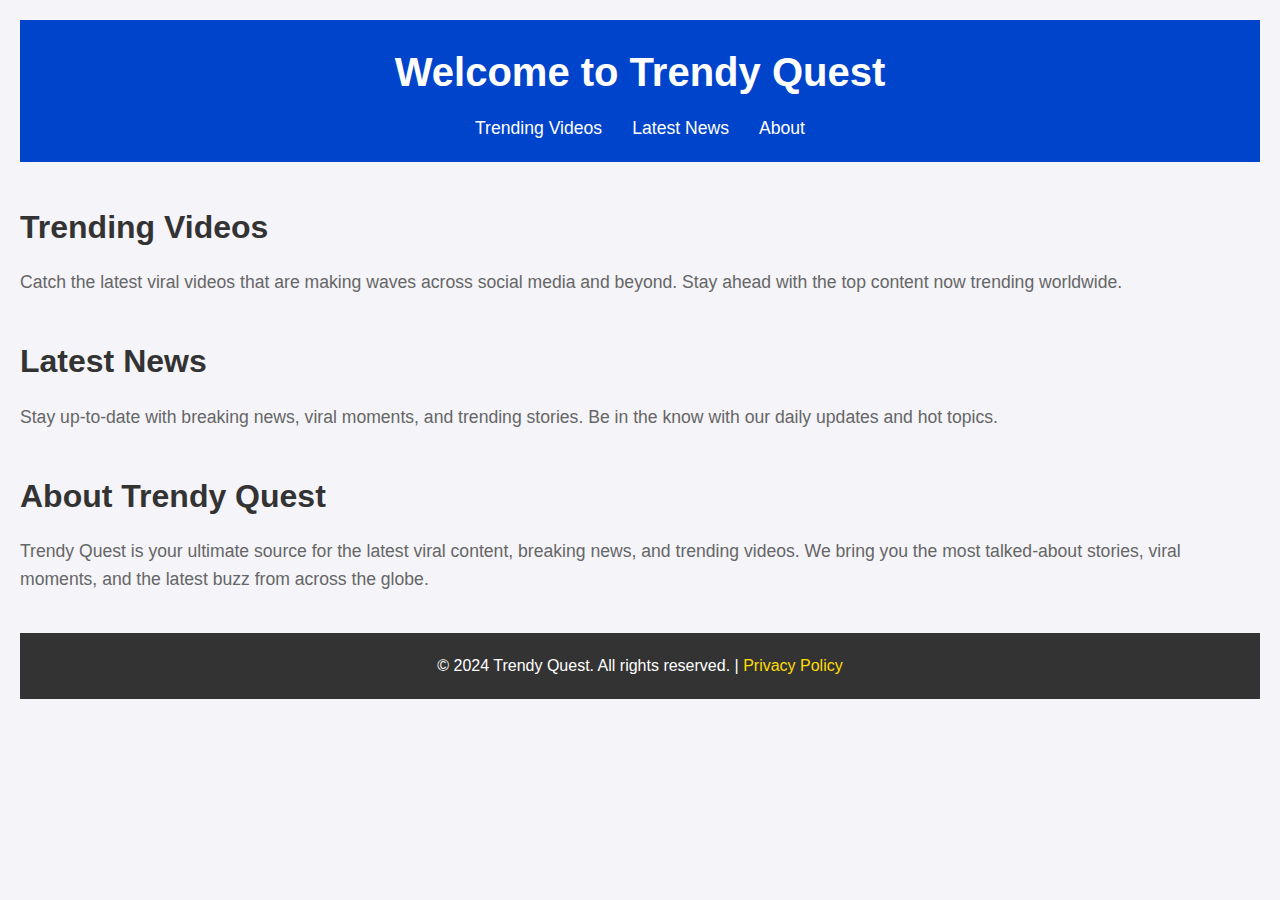
==== index.html @ 381933d6 "Update index.html" ====
<!DOCTYPE html>
<html lang="en">

<head>
    <meta name="google-site-verification" content="fyThuqvEuyXt6_0S9N2D9MG0BiRa_YSJyh2tZKtsl2k"/>
    <meta charset="UTF-8">
    <meta name="viewport" content="width=device-width, initial-scale=1.0">
    <meta name="description" content="Trendy Quest brings you the latest viral videos, trending news, and viral content. Stay updated with breaking moments, hot topics, and the most talked-about stories on the internet.">
    <meta name="keywords" content="trending videos, viral moments, trending news, viral content, top stories, trending topics, hot videos, breaking news, viral challenges, entertainment news">
    <meta name="robots" content="index, follow">
    <meta name="author" content="Trendy Quest">
    <meta property="og:type" content="website">
    <meta property="og:title" content="Trendy Quest | Latest Viral Videos & Trending News">
    <meta property="og:description" content="Your one-stop destination for the hottest viral videos, trending topics, and the latest breaking news. Get your daily dose of the internet's most talked-about moments.">
    <meta property="og:image" content="https://example.com/your-image.jpg">
    <meta property="og:url" content="https://trend-quest.github.io/Trend-Quest/">
    <meta property="og:site_name" content="Trendy Quest">
    <meta name="twitter:card" content="summary_large_image">
    <meta name="twitter:title" content="Trendy Quest | Latest Viral Videos & Trending News">
    <meta name="twitter:description" content="Stay up to date with viral videos, trending content, and breaking news. Your go-to source for all things trending.">
    <meta name="twitter:image" content="https://example.com/your-image.jpg">
    <meta name="twitter:site" content="@YourTwitterHandle">
    <meta name="twitter:creator" content="@YourTwitterHandle">
    <meta name="google-site-verification" content="your-google-site-verification-code">
    <link rel="icon" href="favicon.ico" type="image/x-icon">
    <link rel="canonical" href="https://trend-quest.github.io/Trend-Quest/">
    <title>Trendy Quest | Viral Videos, Trending News, and Top Stories</title>
    <link rel="stylesheet" href="styles.css">
    <link rel="preload" href="styles.css" as="style">
    <link rel="preload" href="your-image.jpg" as="image">
</head>

<body>
    <header>
        <h1>Welcome to Trendy Quest</h1>
        <nav>
            <ul>
                <li><a href="#trending-videos">Trending Videos</a></li>
                <li><a href="#latest-news">Latest News</a></li>
                <li><a href="#about">About</a></li>
            </ul>
        </nav>
    </header>

    <section id="trending-videos">
        <h2>Trending Videos</h2>
        <p>Catch the latest viral videos that are making waves across social media and beyond. Stay ahead with the top content now trending worldwide.</p>
        <!-- Embed or link to trending videos here -->
    </section>

    <section id="latest-news">
        <h2>Latest News</h2>
        <p>Stay up-to-date with breaking news, viral moments, and trending stories. Be in the know with our daily updates and hot topics.</p>
        <!-- Link to recent news articles or trending topics -->
    </section>

    <section id="about">
        <h2>About Trendy Quest</h2>
        <p>Trendy Quest is your ultimate source for the latest viral content, breaking news, and trending videos. We bring you the most talked-about stories, viral moments, and the latest buzz from across the globe.</p>
    </section>

    <footer>
        <p>&copy; 2024 Trendy Quest. All rights reserved. | <a href="privacy-policy.html">Privacy Policy</a></p>
    </footer>
</body>

</html>
---- styles.css ----
/* Basic Reset */
* {
    margin: 0;
    padding: 0;
    box-sizing: border-box;
}

/* Body */
body {
    font-family: 'Arial', sans-serif;
    line-height: 1.6;
    background-color: #f4f4f9;
    color: #333;
    padding: 20px;
}

/* Header */
header {
    background-color: #0044cc;
    color: #fff;
    padding: 20px;
    text-align: center;
}

header h1 {
    font-size: 2.5rem;
    font-weight: bold;
}

/* Navigation */
nav ul {
    list-style: none;
    padding: 0;
    display: flex;
    justify-content: center;
    margin-top: 10px;
}

nav ul li {
    margin: 0 15px;
}

nav ul li a {
    color: #fff;
    text-decoration: none;
    font-size: 1.1rem;
    transition: color 0.3s ease;
}

nav ul li a:hover {
    color: #ffdd00;
}

/* Sections */
section {
    margin: 40px 0;
}

section h2 {
    font-size: 2rem;
    margin-bottom: 15px;
}

section p {
    font-size: 1.1rem;
    color: #666;
}

/* Footer */
footer {
    text-align: center;
    margin-top: 40px;
    background-color: #333;
    color: #fff;
    padding: 20px;
}

footer a {
    color: #ffdd00;
    text-decoration: none;
}

footer a:hover {
    text-decoration: underline;
}

/* Responsive Design */
@media (max-width: 768px) {
    header h1 {
        font-size: 2rem;
    }

    nav ul {
        flex-direction: column;
        margin-top: 20px;
    }

    nav ul li {
        margin-bottom: 10px;
    }
}
---- styles.css ----
/* Basic Reset */
* {
    margin: 0;
    padding: 0;
    box-sizing: border-box;
}

/* Body */
body {
    font-family: 'Arial', sans-serif;
    line-height: 1.6;
    background-color: #f4f4f9;
    color: #333;
    padding: 20px;
}

/* Header */
header {
    background-color: #0044cc;
    color: #fff;
    padding: 20px;
    text-align: center;
}

header h1 {
    font-size: 2.5rem;
    font-weight: bold;
}

/* Navigation */
nav ul {
    list-style: none;
    padding: 0;
    display: flex;
    justify-content: center;
    margin-top: 10px;
}

nav ul li {
    margin: 0 15px;
}

nav ul li a {
    color: #fff;
    text-decoration: none;
    font-size: 1.1rem;
    transition: color 0.3s ease;
}

nav ul li a:hover {
    color: #ffdd00;
}

/* Sections */
section {
    margin: 40px 0;
}

section h2 {
    font-size: 2rem;
    margin-bottom: 15px;
}

section p {
    font-size: 1.1rem;
    color: #666;
}

/* Footer */
footer {
    text-align: center;
    margin-top: 40px;
    background-color: #333;
    color: #fff;
    padding: 20px;
}

footer a {
    color: #ffdd00;
    text-decoration: none;
}

footer a:hover {
    text-decoration: underline;
}

/* Responsive Design */
@media (max-width: 768px) {
    header h1 {
        font-size: 2rem;
    }

    nav ul {
        flex-direction: column;
        margin-top: 20px;
    }

    nav ul li {
        margin-bottom: 10px;
    }
}
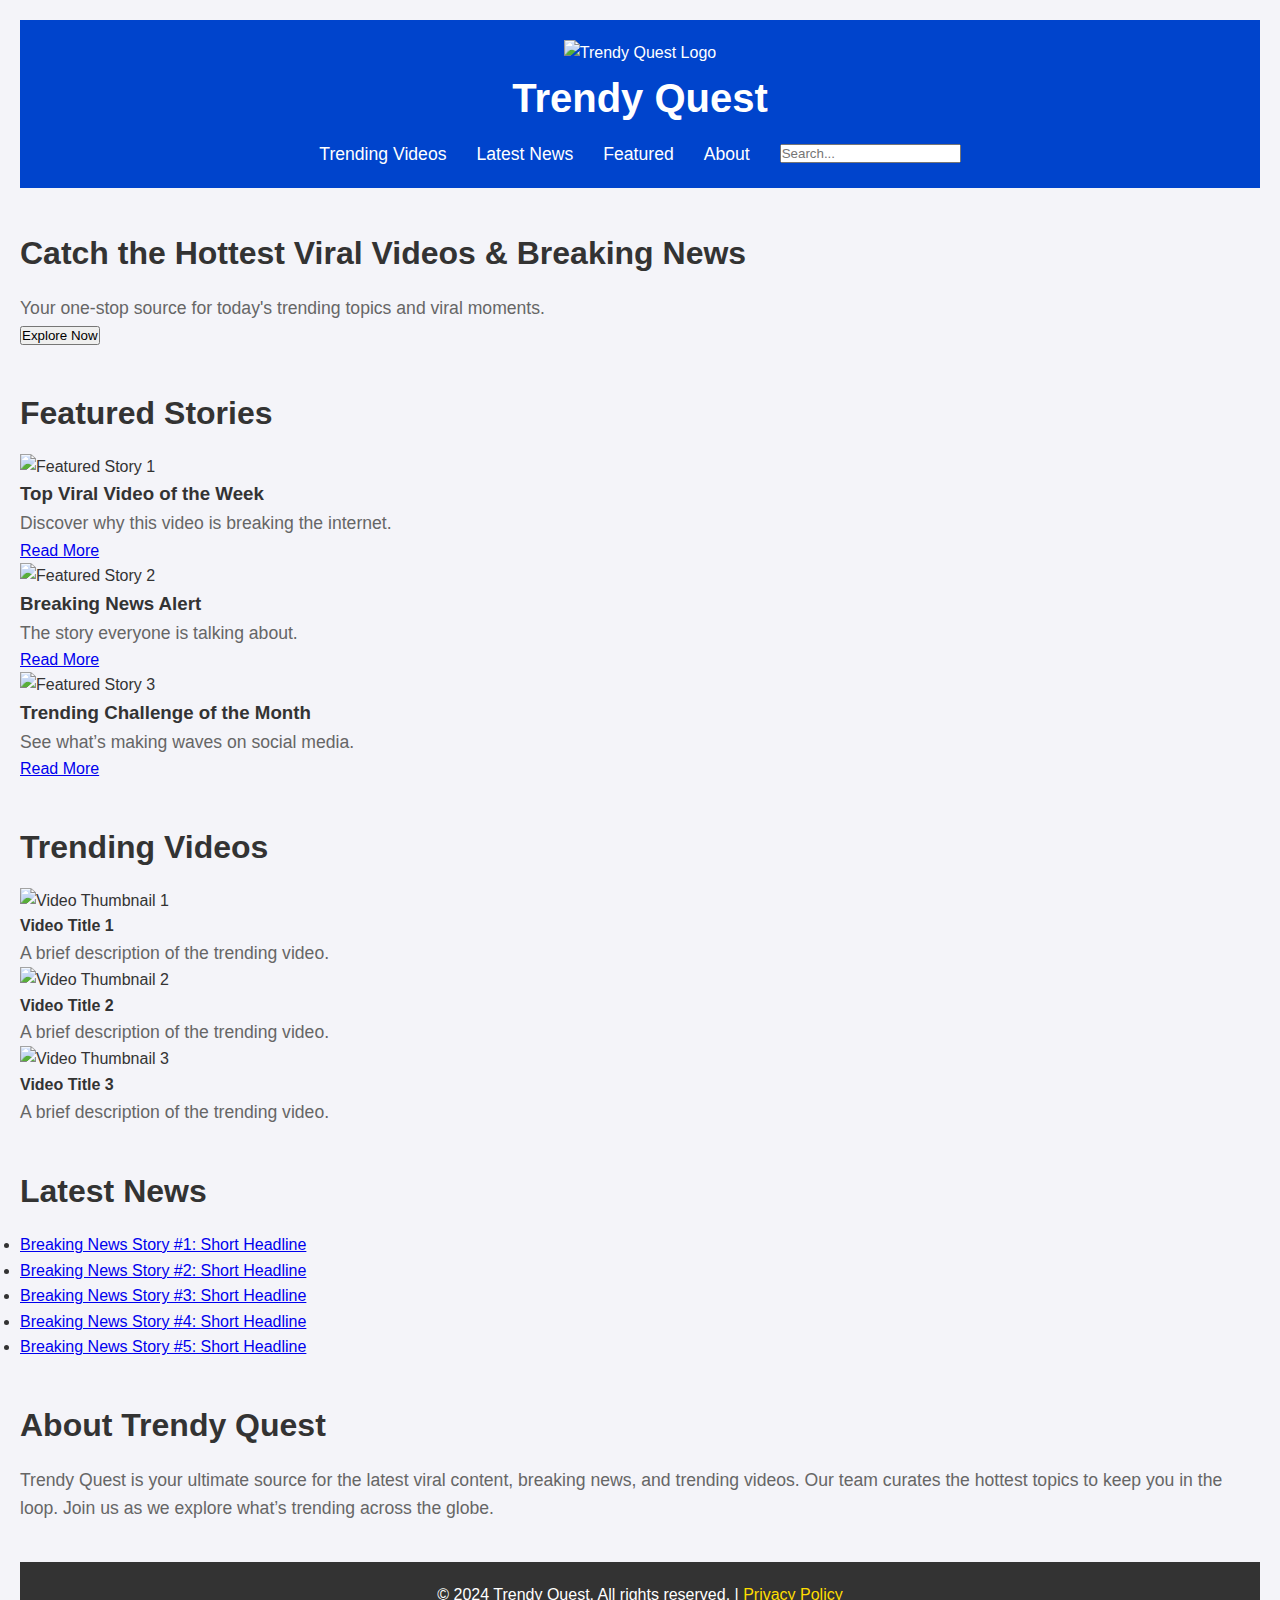
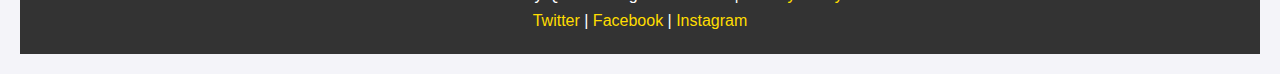
==== commit 3e15d2c4: "Update index.html" ====
--- a/index.html
+++ b/index.html
@@ -31,37 +31,106 @@
 </head>
 
 <body>
+    <!-- Header with Logo and Navigation -->
     <header>
-        <h1>Welcome to Trendy Quest</h1>
+        <div class="logo-container">
+            <img src="logo.png" alt="Trendy Quest Logo" class="logo">
+            <h1>Trendy Quest</h1>
+        </div>
         <nav>
             <ul>
                 <li><a href="#trending-videos">Trending Videos</a></li>
                 <li><a href="#latest-news">Latest News</a></li>
+                <li><a href="#featured">Featured</a></li>
                 <li><a href="#about">About</a></li>
+                <li><input type="text" placeholder="Search..." class="search-bar"></li>
             </ul>
         </nav>
     </header>
 
-    <section id="trending-videos">
-        <h2>Trending Videos</h2>
-        <p>Catch the latest viral videos that are making waves across social media and beyond. Stay ahead with the top content now trending worldwide.</p>
-        <!-- Embed or link to trending videos here -->
+    <!-- Hero Section with Featured Content -->
+    <section class="hero">
+        <h2>Catch the Hottest Viral Videos & Breaking News</h2>
+        <p>Your one-stop source for today's trending topics and viral moments.</p>
+        <button class="cta-button">Explore Now</button>
     </section>
 
-    <section id="latest-news">
-        <h2>Latest News</h2>
-        <p>Stay up-to-date with breaking news, viral moments, and trending stories. Be in the know with our daily updates and hot topics.</p>
-        <!-- Link to recent news articles or trending topics -->
+    <!-- Featured Section with Highlighted Content -->
+    <section id="featured" class="featured-section">
+        <h2>Featured Stories</h2>
+        <div class="featured-grid">
+            <div class="featured-item">
+                <img src="featured1.jpg" alt="Featured Story 1">
+                <h3>Top Viral Video of the Week</h3>
+                <p>Discover why this video is breaking the internet.</p>
+                <a href="#">Read More</a>
+            </div>
+            <div class="featured-item">
+                <img src="featured2.jpg" alt="Featured Story 2">
+                <h3>Breaking News Alert</h3>
+                <p>The story everyone is talking about.</p>
+                <a href="#">Read More</a>
+            </div>
+            <div class="featured-item">
+                <img src="featured3.jpg" alt="Featured Story 3">
+                <h3>Trending Challenge of the Month</h3>
+                <p>See what’s making waves on social media.</p>
+                <a href="#">Read More</a>
+            </div>
+        </div>
     </section>
 
-    <section id="about">
-        <h2>About Trendy Quest</h2>
-        <p>Trendy Quest is your ultimate source for the latest viral content, breaking news, and trending videos. We bring you the most talked-about stories, viral moments, and the latest buzz from across the globe.</p>
+    <!-- Trending Videos Section with Video Previews -->
+    <section id="trending-videos" class="content-section">
+        <h2>Trending Videos</h2>
+        <div class="video-grid">
+            <!-- Video item placeholders -->
+            <div class="video-item">
+                <img src="video1-thumbnail.jpg" alt="Video Thumbnail 1">
+                <h4>Video Title 1</h4>
+                <p>A brief description of the trending video.</p>
+            </div>
+            <div class="video-item">
+                <img src="video2-thumbnail.jpg" alt="Video Thumbnail 2">
+                <h4>Video Title 2</h4>
+                <p>A brief description of the trending video.</p>
+            </div>
+            <div class="video-item">
+                <img src="video3-thumbnail.jpg" alt="Video Thumbnail 3">
+                <h4>Video Title 3</h4>
+                <p>A brief description of the trending video.</p>
+            </div>
+        </div>
     </section>
 
+    <!-- Latest News Section with Article Links -->
+    <section id="latest-news" class="content-section">
+        <h2>Latest News</h2>
+        <ul class="news-list">
+            <li><a href="#">Breaking News Story #1: Short Headline</a></li>
+            <li><a href="#">Breaking News Story #2: Short Headline</a></li>
+            <li><a href="#">Breaking News Story #3: Short Headline</a></li>
+            <li><a href="#">Breaking News Story #4: Short Headline</a></li>
+            <li><a href="#">Breaking News Story #5: Short Headline</a></li>
+        </ul>
+    </section>
+
+    <!-- About Section -->
+    <section id="about" class="about-section">
+        <h2>About Trendy Quest</h2>
+        <p>Trendy Quest is your ultimate source for the latest viral content, breaking news, and trending videos. Our team curates the hottest topics to keep you in the loop. Join us as we explore what’s trending across the globe.</p>
+    </section>
+
+    <!-- Footer -->
     <footer>
         <p>&copy; 2024 Trendy Quest. All rights reserved. | <a href="privacy-policy.html">Privacy Policy</a></p>
+        <div class="social-links">
+            <a href="https://twitter.com/YourTwitterHandle">Twitter</a> |
+            <a href="https://facebook.com/YourFacebookPage">Facebook</a> |
+            <a href="https://instagram.com/YourInstagram">Instagram</a>
+        </div>
     </footer>
 </body>
 
+
 </html>
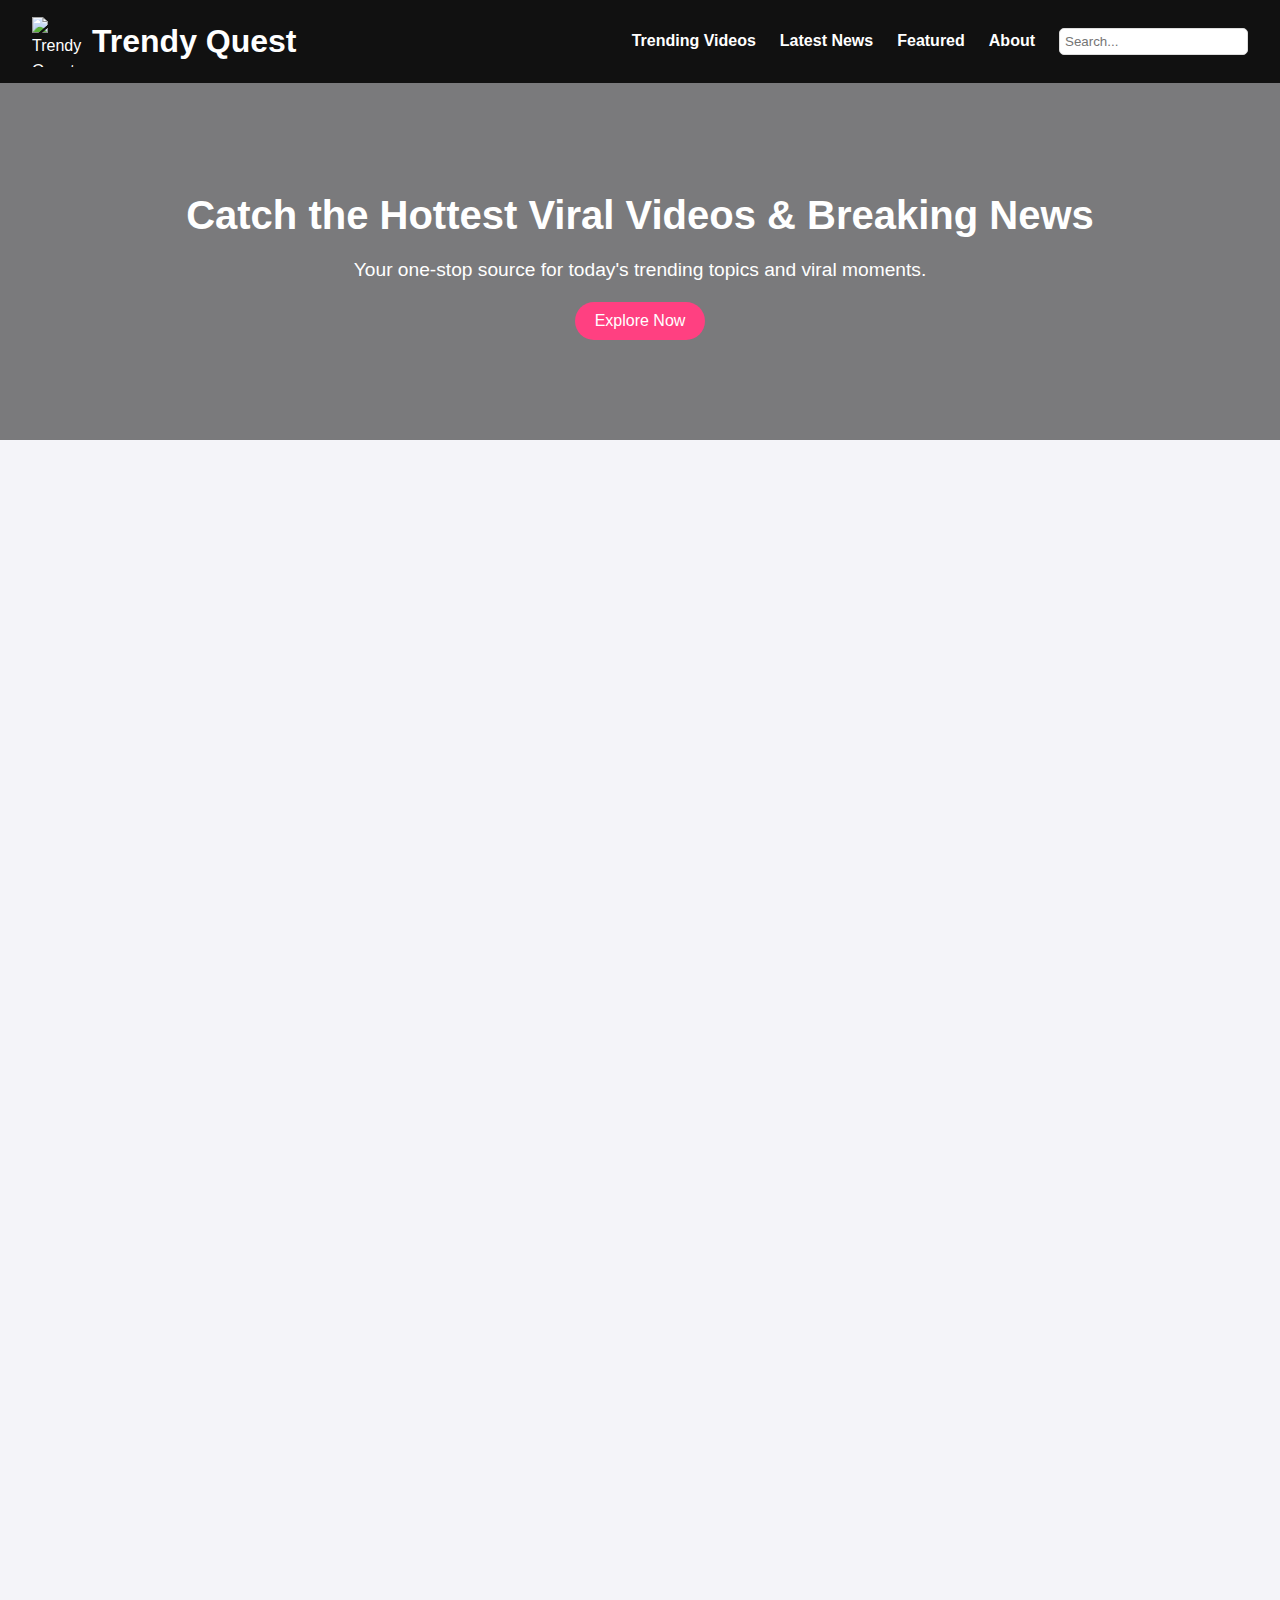
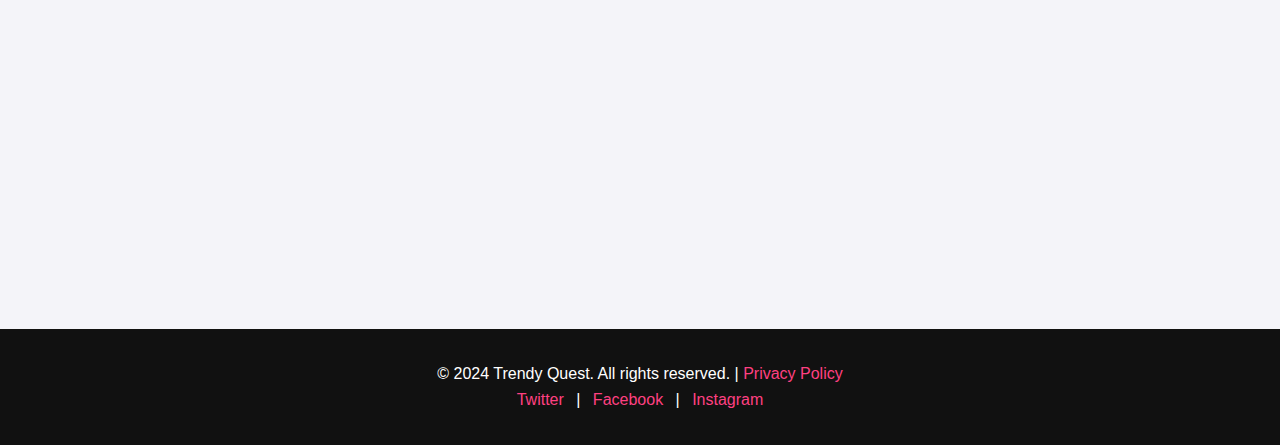
==== commit 513fac9e: "index.html" ====
--- a/index.html
+++ b/index.html
@@ -48,6 +48,7 @@
         </nav>
     </header>
 
+    
     <!-- Hero Section with Featured Content -->
     <section class="hero">
         <h2>Catch the Hottest Viral Videos & Breaking News</h2>
--- a/styles.css
+++ b/styles.css
@@ -1,106 +1,287 @@
-
-
-
-
-
-/* Basic Reset */
 * {
     margin: 0;
     padding: 0;
     box-sizing: border-box;
-}
-
-/* Body */
+    font-family: Arial, sans-serif;
+}
+
 body {
-    font-family: 'Arial', sans-serif;
     line-height: 1.6;
+    color: #333;
     background-color: #f4f4f9;
-    color: #333;
-    padding: 20px;
+    overflow-x: hidden;
 }
 
 /* Header */
 header {
-    background-color: #0044cc;
-    color: #fff;
-    padding: 20px;
-    text-align: center;
-}
-
-header h1 {
-    font-size: 2.5rem;
-    font-weight: bold;
-}
-
-/* Navigation */
+    background-color: #111;
+    color: #fff;
+    padding: 1rem 2rem;
+    display: flex;
+    justify-content: space-between;
+    align-items: center;
+    position: sticky;
+    top: 0;
+    z-index: 1000;
+}
+
+.logo-container {
+    display: flex;
+    align-items: center;
+}
+
+.logo {
+    height: 50px;
+    width: 50px;
+    margin-right: 10px;
+}
+
 nav ul {
     list-style: none;
+    display: flex;
+    gap: 1.5rem;
+}
+
+nav ul li {
+    display: inline;
+}
+
+nav ul li a {
+    color: #fff;
+    text-decoration: none;
+    font-weight: bold;
+    transition: color 0.3s;
+}
+
+nav ul li a:hover {
+    color: #ff4081;
+}
+
+.search-bar {
+    padding: 5px;
+    border: 1px solid #ddd;
+    border-radius: 5px;
+}
+
+/* Hero Section */
+.hero {
+    background: linear-gradient(rgba(0, 0, 0, 0.5), rgba(0, 0, 0, 0.5)), url('hero-bg.jpg') no-repeat center center/cover;
+    color: #fff;
+    text-align: center;
+    padding: 100px 20px;
+}
+
+.hero h2 {
+    font-size: 2.5rem;
+    margin-bottom: 0.5rem;
+}
+
+.hero p {
+    font-size: 1.2rem;
+    margin-bottom: 1rem;
+}
+
+.cta-button {
+    background-color: #ff4081;
+    color: #fff;
+    padding: 10px 20px;
+    border: none;
+    border-radius: 25px;
+    font-size: 1rem;
+    cursor: pointer;
+    transition: background-color 0.3s;
+}
+
+.cta-button:hover {
+    background-color: #ff5f91;
+}
+
+/* Sections */
+.content-section,
+.featured-section,
+.about-section {
+    padding: 4rem 2rem;
+    text-align: center;
+    opacity: 0;
+    transform: translateY(50px);
+    transition: opacity 0.5s ease-out, transform 0.5s ease-out;
+}
+
+.content-section h2,
+.featured-section h2,
+.about-section h2 {
+    font-size: 2rem;
+    margin-bottom: 1.5rem;
+    color: #333;
+}
+
+/* Featured Section */
+.featured-grid {
+    display: grid;
+    grid-template-columns: repeat(auto-fit, minmax(250px, 1fr));
+    gap: 1.5rem;
+    margin-top: 2rem;
+}
+
+.featured-item {
+    background-color: #fff;
+    border-radius: 10px;
+    overflow: hidden;
+    box-shadow: 0 4px 8px rgba(0, 0, 0, 0.1);
+    transition: transform 0.3s;
+}
+
+.featured-item:hover {
+    transform: translateY(-10px);
+}
+
+.featured-item img {
+    width: 100%;
+    height: 150px;
+    object-fit: cover;
+}
+
+.featured-item h3 {
+    font-size: 1.3rem;
+    margin: 0.5rem 0;
+    color: #111;
+}
+
+.featured-item p {
+    padding: 0 1rem;
+    color: #666;
+}
+
+.featured-item a {
+    display: inline-block;
+    margin: 1rem;
+    color: #ff4081;
+    text-decoration: none;
+    font-weight: bold;
+}
+
+.featured-item a:hover {
+    color: #ff5f91;
+}
+
+/* Video Grid */
+.video-grid {
+    display: grid;
+    grid-template-columns: repeat(auto-fit, minmax(250px, 1fr));
+    gap: 1.5rem;
+}
+
+.video-item {
+    background-color: #fff;
+    border-radius: 10px;
+    overflow: hidden;
+    box-shadow: 0 4px 8px rgba(0, 0, 0, 0.1);
+}
+
+.video-item img {
+    width: 100%;
+    height: 150px;
+    object-fit: cover;
+}
+
+.video-item h4 {
+    font-size: 1.2rem;
+    color: #111;
+    margin: 0.5rem 0;
+}
+
+.video-item p {
+    color: #666;
+    padding: 0 1rem 1rem;
+}
+
+/* News List */
+.news-list {
+    list-style-type: none;
     padding: 0;
-    display: flex;
-    justify-content: center;
-    margin-top: 10px;
-}
-
-nav ul li {
-    margin: 0 15px;
-}
-
-nav ul li a {
-    color: #fff;
-    text-decoration: none;
-    font-size: 1.1rem;
-    transition: color 0.3s ease;
-}
-
-nav ul li a:hover {
-    color: #ffdd00;
-}
-
-/* Sections */
-section {
-    margin: 40px 0;
-}
-
-section h2 {
-    font-size: 2rem;
-    margin-bottom: 15px;
-}
-
-section p {
-    font-size: 1.1rem;
+    margin-top: 2rem;
+}
+
+.news-list li {
+    background-color: #fff;
+    margin: 0.5rem 0;
+    padding: 0.8rem;
+    border-radius: 5px;
+    box-shadow: 0 2px 4px rgba(0, 0, 0, 0.1);
+    transition: background-color 0.3s;
+}
+
+.news-list li a {
+    color: #333;
+    text-decoration: none;
+    font-weight: bold;
+}
+
+.news-list li:hover {
+    background-color: #ff4081;
+}
+
+.news-list li a:hover {
+    color: #fff;
+}
+
+/* About Section */
+.about-section p {
+    max-width: 600px;
+    margin: 1rem auto;
     color: #666;
 }
 
 /* Footer */
 footer {
+    background-color: #111;
+    color: #fff;
+    padding: 2rem 0;
     text-align: center;
-    margin-top: 40px;
-    background-color: #333;
-    color: #fff;
-    padding: 20px;
 }
 
 footer a {
-    color: #ffdd00;
+    color: #ff4081;
     text-decoration: none;
 }
 
 footer a:hover {
-    text-decoration: underline;
-}
-
-/* Responsive Design */
-@media (max-width: 768px) {
-    header h1 {
-        font-size: 2rem;
+    color: #ff5f91;
+}
+
+.social-links a {
+    margin: 0 0.5rem;
+}
+
+/* Scroll Animation */
+@keyframes fadeInUp {
+    0% {
+        opacity: 0;
+        transform: translateY(50px);
     }
-
-    nav ul {
-        flex-direction: column;
-        margin-top: 20px;
+    100% {
+        opacity: 1;
+        transform: translateY(0);
     }
-
-    nav ul li {
-        margin-bottom: 10px;
-    }
-}
+}
+
+/* Animation on Scroll */
+.content-section,
+.featured-section,
+.about-section {
+    opacity: 0;
+    transform: translateY(50px);
+    animation: fadeInUp 1s ease forwards;
+}
+
+.content-section:nth-child(even),
+.featured-section:nth-child(even),
+.about-section:nth-child(even) {
+    animation-delay: 0.3s;
+}
+
+.content-section:nth-child(odd),
+.featured-section:nth-child(odd),
+.about-section:nth-child(odd) {
+    animation-delay: 0.6s;
+}
--- a/styles.css
+++ b/styles.css
@@ -1,106 +1,287 @@
-
-
-
-
-
-/* Basic Reset */
 * {
     margin: 0;
     padding: 0;
     box-sizing: border-box;
-}
-
-/* Body */
+    font-family: Arial, sans-serif;
+}
+
 body {
-    font-family: 'Arial', sans-serif;
     line-height: 1.6;
+    color: #333;
     background-color: #f4f4f9;
-    color: #333;
-    padding: 20px;
+    overflow-x: hidden;
 }
 
 /* Header */
 header {
-    background-color: #0044cc;
-    color: #fff;
-    padding: 20px;
-    text-align: center;
-}
-
-header h1 {
-    font-size: 2.5rem;
-    font-weight: bold;
-}
-
-/* Navigation */
+    background-color: #111;
+    color: #fff;
+    padding: 1rem 2rem;
+    display: flex;
+    justify-content: space-between;
+    align-items: center;
+    position: sticky;
+    top: 0;
+    z-index: 1000;
+}
+
+.logo-container {
+    display: flex;
+    align-items: center;
+}
+
+.logo {
+    height: 50px;
+    width: 50px;
+    margin-right: 10px;
+}
+
 nav ul {
     list-style: none;
+    display: flex;
+    gap: 1.5rem;
+}
+
+nav ul li {
+    display: inline;
+}
+
+nav ul li a {
+    color: #fff;
+    text-decoration: none;
+    font-weight: bold;
+    transition: color 0.3s;
+}
+
+nav ul li a:hover {
+    color: #ff4081;
+}
+
+.search-bar {
+    padding: 5px;
+    border: 1px solid #ddd;
+    border-radius: 5px;
+}
+
+/* Hero Section */
+.hero {
+    background: linear-gradient(rgba(0, 0, 0, 0.5), rgba(0, 0, 0, 0.5)), url('hero-bg.jpg') no-repeat center center/cover;
+    color: #fff;
+    text-align: center;
+    padding: 100px 20px;
+}
+
+.hero h2 {
+    font-size: 2.5rem;
+    margin-bottom: 0.5rem;
+}
+
+.hero p {
+    font-size: 1.2rem;
+    margin-bottom: 1rem;
+}
+
+.cta-button {
+    background-color: #ff4081;
+    color: #fff;
+    padding: 10px 20px;
+    border: none;
+    border-radius: 25px;
+    font-size: 1rem;
+    cursor: pointer;
+    transition: background-color 0.3s;
+}
+
+.cta-button:hover {
+    background-color: #ff5f91;
+}
+
+/* Sections */
+.content-section,
+.featured-section,
+.about-section {
+    padding: 4rem 2rem;
+    text-align: center;
+    opacity: 0;
+    transform: translateY(50px);
+    transition: opacity 0.5s ease-out, transform 0.5s ease-out;
+}
+
+.content-section h2,
+.featured-section h2,
+.about-section h2 {
+    font-size: 2rem;
+    margin-bottom: 1.5rem;
+    color: #333;
+}
+
+/* Featured Section */
+.featured-grid {
+    display: grid;
+    grid-template-columns: repeat(auto-fit, minmax(250px, 1fr));
+    gap: 1.5rem;
+    margin-top: 2rem;
+}
+
+.featured-item {
+    background-color: #fff;
+    border-radius: 10px;
+    overflow: hidden;
+    box-shadow: 0 4px 8px rgba(0, 0, 0, 0.1);
+    transition: transform 0.3s;
+}
+
+.featured-item:hover {
+    transform: translateY(-10px);
+}
+
+.featured-item img {
+    width: 100%;
+    height: 150px;
+    object-fit: cover;
+}
+
+.featured-item h3 {
+    font-size: 1.3rem;
+    margin: 0.5rem 0;
+    color: #111;
+}
+
+.featured-item p {
+    padding: 0 1rem;
+    color: #666;
+}
+
+.featured-item a {
+    display: inline-block;
+    margin: 1rem;
+    color: #ff4081;
+    text-decoration: none;
+    font-weight: bold;
+}
+
+.featured-item a:hover {
+    color: #ff5f91;
+}
+
+/* Video Grid */
+.video-grid {
+    display: grid;
+    grid-template-columns: repeat(auto-fit, minmax(250px, 1fr));
+    gap: 1.5rem;
+}
+
+.video-item {
+    background-color: #fff;
+    border-radius: 10px;
+    overflow: hidden;
+    box-shadow: 0 4px 8px rgba(0, 0, 0, 0.1);
+}
+
+.video-item img {
+    width: 100%;
+    height: 150px;
+    object-fit: cover;
+}
+
+.video-item h4 {
+    font-size: 1.2rem;
+    color: #111;
+    margin: 0.5rem 0;
+}
+
+.video-item p {
+    color: #666;
+    padding: 0 1rem 1rem;
+}
+
+/* News List */
+.news-list {
+    list-style-type: none;
     padding: 0;
-    display: flex;
-    justify-content: center;
-    margin-top: 10px;
-}
-
-nav ul li {
-    margin: 0 15px;
-}
-
-nav ul li a {
-    color: #fff;
-    text-decoration: none;
-    font-size: 1.1rem;
-    transition: color 0.3s ease;
-}
-
-nav ul li a:hover {
-    color: #ffdd00;
-}
-
-/* Sections */
-section {
-    margin: 40px 0;
-}
-
-section h2 {
-    font-size: 2rem;
-    margin-bottom: 15px;
-}
-
-section p {
-    font-size: 1.1rem;
+    margin-top: 2rem;
+}
+
+.news-list li {
+    background-color: #fff;
+    margin: 0.5rem 0;
+    padding: 0.8rem;
+    border-radius: 5px;
+    box-shadow: 0 2px 4px rgba(0, 0, 0, 0.1);
+    transition: background-color 0.3s;
+}
+
+.news-list li a {
+    color: #333;
+    text-decoration: none;
+    font-weight: bold;
+}
+
+.news-list li:hover {
+    background-color: #ff4081;
+}
+
+.news-list li a:hover {
+    color: #fff;
+}
+
+/* About Section */
+.about-section p {
+    max-width: 600px;
+    margin: 1rem auto;
     color: #666;
 }
 
 /* Footer */
 footer {
+    background-color: #111;
+    color: #fff;
+    padding: 2rem 0;
     text-align: center;
-    margin-top: 40px;
-    background-color: #333;
-    color: #fff;
-    padding: 20px;
 }
 
 footer a {
-    color: #ffdd00;
+    color: #ff4081;
     text-decoration: none;
 }
 
 footer a:hover {
-    text-decoration: underline;
-}
-
-/* Responsive Design */
-@media (max-width: 768px) {
-    header h1 {
-        font-size: 2rem;
+    color: #ff5f91;
+}
+
+.social-links a {
+    margin: 0 0.5rem;
+}
+
+/* Scroll Animation */
+@keyframes fadeInUp {
+    0% {
+        opacity: 0;
+        transform: translateY(50px);
     }
-
-    nav ul {
-        flex-direction: column;
-        margin-top: 20px;
+    100% {
+        opacity: 1;
+        transform: translateY(0);
     }
-
-    nav ul li {
-        margin-bottom: 10px;
-    }
-}
+}
+
+/* Animation on Scroll */
+.content-section,
+.featured-section,
+.about-section {
+    opacity: 0;
+    transform: translateY(50px);
+    animation: fadeInUp 1s ease forwards;
+}
+
+.content-section:nth-child(even),
+.featured-section:nth-child(even),
+.about-section:nth-child(even) {
+    animation-delay: 0.3s;
+}
+
+.content-section:nth-child(odd),
+.featured-section:nth-child(odd),
+.about-section:nth-child(odd) {
+    animation-delay: 0.6s;
+}
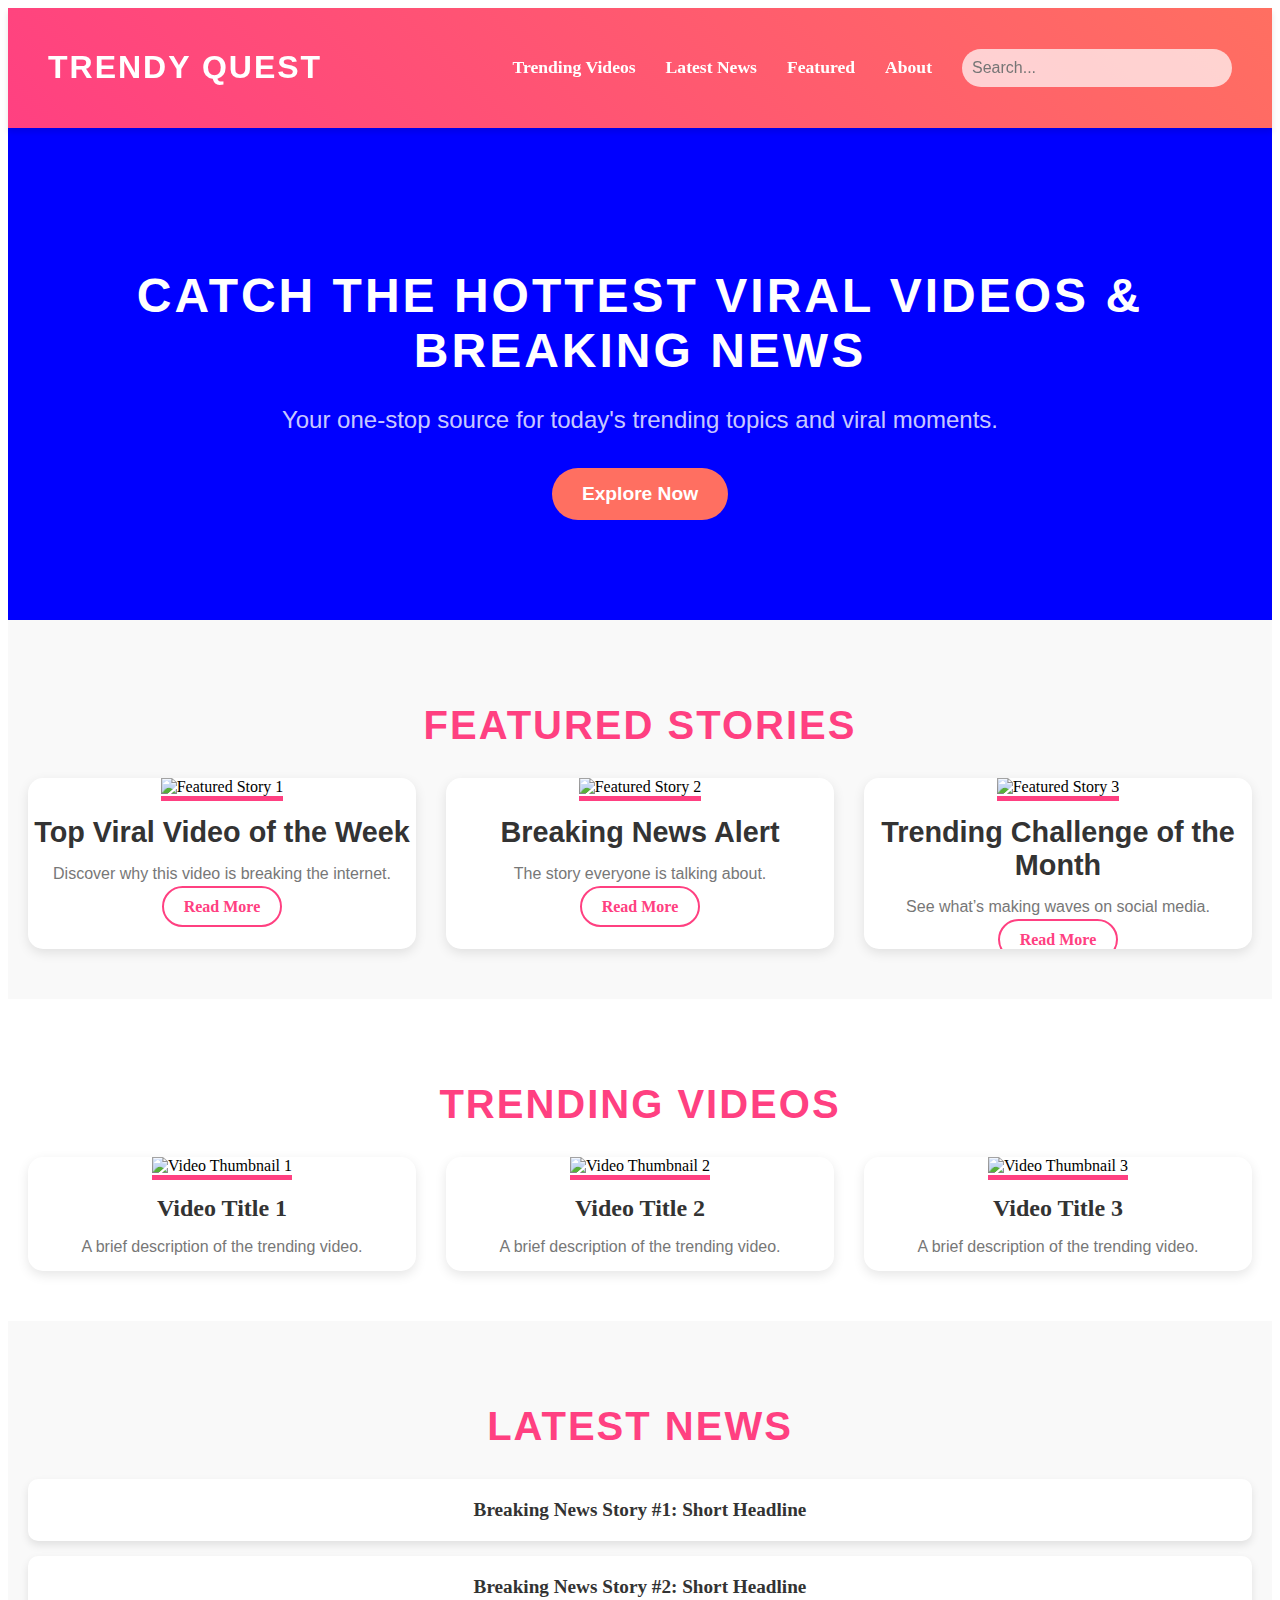
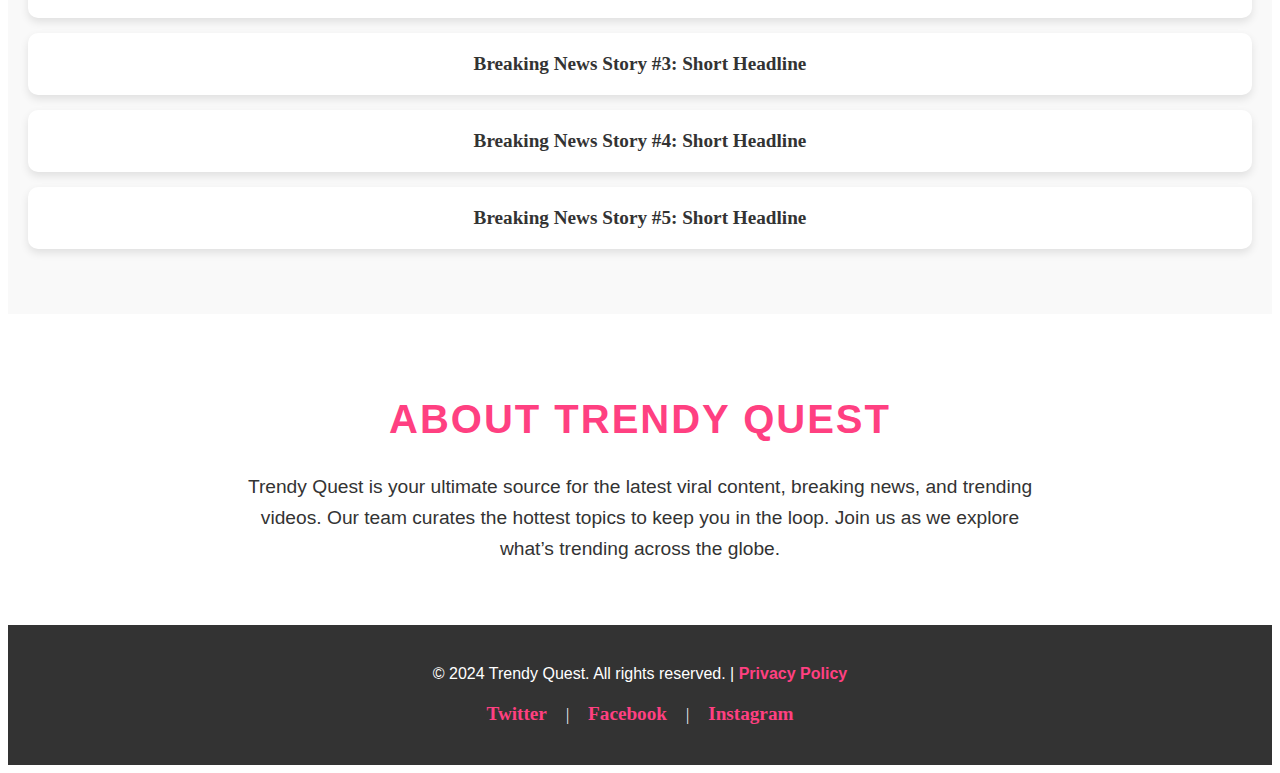
==== commit b5ad9f0a: "Update index.html" ====
--- a/index.html
+++ b/index.html
@@ -34,8 +34,8 @@
     <!-- Header with Logo and Navigation -->
     <header>
         <div class="logo-container">
-            <img src="logo.png" alt="Trendy Quest Logo" class="logo">
-            <h1>Trendy Quest</h1>
+            <!--<img src="logo.png" alt="Trendy Quest Logo" class="logo">-->
+            <h1 alt="Trendy Quest Logo" class="logo-text">Trendy Quest</h1>
         </div>
         <nav>
             <ul>
--- a/styles.css
+++ b/styles.css
@@ -1,45 +1,49 @@
-* {
-    margin: 0;
-    padding: 0;
-    box-sizing: border-box;
-    font-family: Arial, sans-serif;
-}
-
-body {
-    line-height: 1.6;
-    color: #333;
-    background-color: #f4f4f9;
-    overflow-x: hidden;
-}
-
-/* Header */
+body h1,h2,h3,p {
+    font-family: sans-serif;
+}
+/* General Header Styling */
 header {
-    background-color: #111;
-    color: #fff;
-    padding: 1rem 2rem;
+    background: linear-gradient(45deg, #ff4081, #ff6f61); /* Instagram-inspired gradient */
+    color: white;
+    padding: 20px 40px;
     display: flex;
     justify-content: space-between;
     align-items: center;
     position: sticky;
     top: 0;
     z-index: 1000;
-}
-
+    box-shadow: 0 4px 6px rgba(0, 0, 0, 0.1);
+}
+
+/* Logo Container */
 .logo-container {
     display: flex;
     align-items: center;
+    gap: 10px;
 }
 
 .logo {
     height: 50px;
     width: 50px;
-    margin-right: 10px;
-}
-
+    border-radius: 5px;
+    object-fit: cover;
+}
+
+h1 {
+    font-family: sans-serif;
+    font-size: 2rem;
+    font-weight: 700;
+    color: white;
+    letter-spacing: 2px;
+    text-transform: uppercase;
+}
+
+/* Navigation */
 nav ul {
     list-style: none;
     display: flex;
-    gap: 1.5rem;
+    gap: 30px;
+    align-items: center;
 }
 
 nav ul li {
@@ -47,241 +51,400 @@
 }
 
 nav ul li a {
-    color: #fff;
+    color: white;
     text-decoration: none;
-    font-weight: bold;
-    transition: color 0.3s;
+    font-size: 1.1rem;
+    font-weight: 600;
+    transition: color 0.3s ease;
 }
 
 nav ul li a:hover {
-    color: #ff4081;
-}
-
+    color: #00b0ff; /* Royal blue color for hover effect */
+}
+
+/* Search Bar */
 .search-bar {
-    padding: 5px;
-    border: 1px solid #ddd;
-    border-radius: 5px;
-}
-
-/* Hero Section */
+    padding: 10px;
+    border-radius: 25px;
+    border: none;
+    width: 250px;
+    background-color: rgba(255, 255, 255, 0.7);
+    color: #333;
+    font-size: 1rem;
+    transition: width 0.3s ease, background-color 0.3s ease;
+}
+
+.search-bar:focus {
+    width: 300px;
+    background-color: rgba(255, 255, 255, 1);
+    outline: none;
+}
+
+/* Hero Section Styling */
 .hero {
-    background: linear-gradient(rgba(0, 0, 0, 0.5), rgba(0, 0, 0, 0.5)), url('hero-bg.jpg') no-repeat center center/cover;
-    color: #fff;
+    background: blue;/*linear-gradient(45deg, #ff4081, #ff6f61)  /*url('') center center / cover no-repeat*/ /* Example GIF */
+    color: white;
     text-align: center;
     padding: 100px 20px;
+    position: relative;
+    background-attachment: fixed; /* Ensures background is fixed while scrolling */
 }
 
 .hero h2 {
+    font-size: 3rem;
+    font-weight: 700;
+    margin-bottom: 20px;
+    text-transform: uppercase;
+    letter-spacing: 3px;
+    color: #ffffff;
+}
+
+.hero p {
+    font-size: 1.5rem;
+    font-weight: 400;
+    margin-bottom: 30px;
+    color: rgba(255, 255, 255, 0.8);
+    line-height: 1.5;
+}
+
+.cta-button {
+    padding: 15px 30px;
+    background-color: #ff6f61; /* Instagram-inspired red */
+    color: white;
+    font-size: 1.2rem;
+    font-weight: bold;
+    border: none;
+    border-radius: 30px;
+    cursor: pointer;
+    transition: background-color 0.3s ease, transform 0.2s ease;
+}
+
+.cta-button:hover {
+    background-color: #ff4081; /* Slightly brighter red for hover effect */
+    transform: translateY(-3px); /* Adds slight movement for interactivity */
+}
+
+/* Add subtle animation when the section comes into view */
+@keyframes fadeIn {
+    from {
+        opacity: 0;
+    }
+    to {
+        opacity: 1;
+    }
+}
+
+.hero {
+    animation: fadeIn 2s ease-out;
+}
+
+/* Featured Section Styling */
+.featured-section {
+    background-color: #f9f9f9; /* Light grayish background for contrast */
+    padding: 50px 20px;
+    text-align: center;
+}
+
+.featured-section h2 {
     font-size: 2.5rem;
-    margin-bottom: 0.5rem;
-}
-
-.hero p {
-    font-size: 1.2rem;
-    margin-bottom: 1rem;
-}
-
-.cta-button {
-    background-color: #ff4081;
-    color: #fff;
-    padding: 10px 20px;
-    border: none;
-    border-radius: 25px;
-    font-size: 1rem;
-    cursor: pointer;
-    transition: background-color 0.3s;
-}
-
-.cta-button:hover {
-    background-color: #ff5f91;
-}
-
-/* Sections */
-.content-section,
-.featured-section,
-.about-section {
-    padding: 4rem 2rem;
-    text-align: center;
-    opacity: 0;
-    transform: translateY(50px);
-    transition: opacity 0.5s ease-out, transform 0.5s ease-out;
-}
-
-.content-section h2,
-.featured-section h2,
-.about-section h2 {
-    font-size: 2rem;
-    margin-bottom: 1.5rem;
-    color: #333;
-}
-
-/* Featured Section */
+    font-weight: 700;
+    color: #ff4081; /* Instagram-inspired pink */
+    margin-bottom: 30px;
+    text-transform: uppercase;
+    letter-spacing: 2px;
+}
+
 .featured-grid {
     display: grid;
-    grid-template-columns: repeat(auto-fit, minmax(250px, 1fr));
-    gap: 1.5rem;
-    margin-top: 2rem;
+    grid-template-columns: repeat(auto-fit, minmax(300px, 1fr));
+    gap: 30px;
+    margin-top: 20px;
 }
 
 .featured-item {
     background-color: #fff;
-    border-radius: 10px;
+    border-radius: 15px;
     overflow: hidden;
-    box-shadow: 0 4px 8px rgba(0, 0, 0, 0.1);
-    transition: transform 0.3s;
-}
-
-.featured-item:hover {
-    transform: translateY(-10px);
+    box-shadow: 0 4px 12px rgba(0, 0, 0, 0.1);
+    transition: transform 0.3s ease, box-shadow 0.3s ease;
 }
 
 .featured-item img {
     width: 100%;
-    height: 150px;
+    height: 200px;
     object-fit: cover;
+    border-bottom: 5px solid #ff4081; /* Instagram pink border under the image */
 }
 
 .featured-item h3 {
-    font-size: 1.3rem;
-    margin: 0.5rem 0;
-    color: #111;
+    font-size: 1.8rem;
+    color: #333;
+    margin: 15px 0;
 }
 
 .featured-item p {
-    padding: 0 1rem;
-    color: #666;
+    font-size: 1rem;
+    color: #777;
+    margin-bottom: 15px;
 }
 
 .featured-item a {
-    display: inline-block;
-    margin: 1rem;
-    color: #ff4081;
     text-decoration: none;
     font-weight: bold;
+    color: #ff4081; /* Instagram pink */
+    padding: 10px 20px;
+    border-radius: 30px;
+    background-color: #fff;
+    border: 2px solid #ff4081;
+    transition: background-color 0.3s ease, color 0.3s ease;
 }
 
 .featured-item a:hover {
-    color: #ff5f91;
-}
-
-/* Video Grid */
+    background-color: #ff4081;
+    color: #fff; /* White text on hover */
+}
+
+/* Hover Effect */
+.featured-item:hover {
+    transform: translateY(-5px); /* Slight lift on hover */
+    box-shadow: 0 8px 20px rgba(0, 0, 0, 0.2); /* Stronger shadow on hover */
+}
+
+/* Add subtle animation when the section comes into view */
+@keyframes fadeInSection {
+    from {
+        opacity: 0;
+        transform: translateY(20px);
+    }
+    to {
+        opacity: 1;
+        transform: translateY(0);
+    }
+}
+
+.featured-section {
+    animation: fadeInSection 1.5s ease-out;
+}
+
+/* Trending Videos Section Styling */
+.content-section {
+    background-color: #fff; /* White background for clean contrast */
+    padding: 50px 20px;
+    text-align: center;
+}
+
+.content-section h2 {
+    font-size: 2.5rem;
+    font-weight: 700;
+    color: #ff4081; /* Instagram pink */
+    margin-bottom: 30px;
+    text-transform: uppercase;
+    letter-spacing: 2px;
+}
+
 .video-grid {
     display: grid;
-    grid-template-columns: repeat(auto-fit, minmax(250px, 1fr));
-    gap: 1.5rem;
+    grid-template-columns: repeat(auto-fit, minmax(280px, 1fr));
+    gap: 30px;
+    margin-top: 20px;
 }
 
 .video-item {
     background-color: #fff;
-    border-radius: 10px;
+    border-radius: 15px;
+    box-shadow: 0 4px 12px rgba(0, 0, 0, 0.1);
     overflow: hidden;
-    box-shadow: 0 4px 8px rgba(0, 0, 0, 0.1);
+    transition: transform 0.3s ease, box-shadow 0.3s ease;
 }
 
 .video-item img {
     width: 100%;
-    height: 150px;
+    height: 180px;
     object-fit: cover;
+    border-bottom: 5px solid #ff4081; /* Pink border under image */
 }
 
 .video-item h4 {
+    font-size: 1.5rem;
+    color: #333;
+    margin: 15px 0;
+    font-weight: bold;
+}
+
+.video-item p {
+    font-size: 1rem;
+    color: #777;
+    margin-bottom: 15px;
+}
+
+.video-item:hover {
+    transform: translateY(-5px); /* Slight lift effect on hover */
+    box-shadow: 0 8px 20px rgba(0, 0, 0, 0.2); /* Stronger shadow */
+}
+
+/* Add subtle animation when the section comes into view */
+@keyframes fadeInSection {
+    from {
+        opacity: 0;
+        transform: translateY(20px);
+    }
+    to {
+        opacity: 1;
+        transform: translateY(0);
+    }
+}
+
+.content-section {
+    animation: fadeInSection 1.5s ease-out;
+}
+
+/* Latest News Section Styling */
+#latest-news {
+    background-color: #f9f9f9; /* Light grey background for contrast */
+    padding: 50px 20px;
+    text-align: center;
+}
+
+#latest-news h2 {
+    font-size: 2.5rem;
+    font-weight: 700;
+    color: #ff4081; /* Instagram pink */
+    margin-bottom: 30px;
+    text-transform: uppercase;
+    letter-spacing: 2px;
+}
+
+.news-list {
+    list-style-type: none; /* Removes default list styles */
+    padding: 0;
+    margin: 0;
+}
+
+.news-list li {
+    background-color: #fff; /* White background for each news item */
+    margin-bottom: 15px;
+    padding: 15px;
+    border-radius: 10px;
+    box-shadow: 0 4px 8px rgba(0, 0, 0, 0.1);
+    transition: transform 0.3s ease, box-shadow 0.3s ease;
+}
+
+.news-list li a {
     font-size: 1.2rem;
-    color: #111;
-    margin: 0.5rem 0;
-}
-
-.video-item p {
-    color: #666;
-    padding: 0 1rem 1rem;
-}
-
-/* News List */
-.news-list {
-    list-style-type: none;
-    padding: 0;
-    margin-top: 2rem;
-}
-
-.news-list li {
-    background-color: #fff;
-    margin: 0.5rem 0;
-    padding: 0.8rem;
-    border-radius: 5px;
-    box-shadow: 0 2px 4px rgba(0, 0, 0, 0.1);
-    transition: background-color 0.3s;
-}
-
-.news-list li a {
     color: #333;
     text-decoration: none;
     font-weight: bold;
+    display: block;
+    padding: 5px 0;
+    transition: color 0.3s ease;
+}
+
+.news-list li a:hover {
+    color: #ff4081; /* Pink color on hover */
+    text-decoration: underline; /* Underline effect on hover */
 }
 
 .news-list li:hover {
-    background-color: #ff4081;
-}
-
-.news-list li a:hover {
-    color: #fff;
-}
-
-/* About Section */
-.about-section p {
-    max-width: 600px;
-    margin: 1rem auto;
-    color: #666;
-}
-
-/* Footer */
-footer {
-    background-color: #111;
-    color: #fff;
-    padding: 2rem 0;
-    text-align: center;
-}
-
-footer a {
-    color: #ff4081;
-    text-decoration: none;
-}
-
-footer a:hover {
-    color: #ff5f91;
-}
-
-.social-links a {
-    margin: 0 0.5rem;
-}
-
-/* Scroll Animation */
-@keyframes fadeInUp {
-    0% {
+    transform: translateY(-5px); /* Lift effect on hover */
+    box-shadow: 0 8px 16px rgba(0, 0, 0, 0.2); /* Stronger shadow */
+}
+
+/* Add subtle animation when the section comes into view */
+@keyframes fadeInSection {
+    from {
         opacity: 0;
-        transform: translateY(50px);
-    }
-    100% {
+        transform: translateY(20px);
+    }
+    to {
         opacity: 1;
         transform: translateY(0);
     }
 }
 
-/* Animation on Scroll */
-.content-section,
-.featured-section,
-.about-section {
-    opacity: 0;
-    transform: translateY(50px);
-    animation: fadeInUp 1s ease forwards;
-}
-
-.content-section:nth-child(even),
-.featured-section:nth-child(even),
-.about-section:nth-child(even) {
-    animation-delay: 0.3s;
-}
-
-.content-section:nth-child(odd),
-.featured-section:nth-child(odd),
-.about-section:nth-child(odd) {
-    animation-delay: 0.6s;
-}
+#latest-news {
+    animation: fadeInSection 1.5s ease-out;
+}
+
+/* About Section Styling */
+#about {
+    background-color: #ffffff; /* Clean white background */
+    padding: 50px 20px;
+    text-align: center;
+}
+
+#about h2 {
+    font-size: 2.5rem;
+    font-weight: 700;
+    color: #ff4081; /* Instagram pink for consistency */
+    margin-bottom: 20px;
+    text-transform: uppercase;
+    letter-spacing: 2px;
+}
+
+#about p {
+    font-size: 1.2rem;
+    color: #333; /* Dark text for readability */
+    line-height: 1.6;
+    margin: 0 auto;
+    max-width: 800px; /* Limits the width for better readability */
+    padding: 10px 20px;
+}
+
+/* Footer Styling */
+footer {
+    background-color: #333; /* Dark background for footer */
+    color: #fff; /* White text color for contrast */
+    padding: 40px 20px;
+    text-align: center;
+    font-size: 1rem;
+}
+
+footer p {
+    margin: 0;
+    font-weight: 400;
+}
+
+footer a {
+    color: #ff4081; /* Instagram pink for links */
+    text-decoration: none;
+    font-weight: bold;
+    transition: color 0.3s ease;
+}
+
+footer a:hover {
+    color: #ffffff; /* Hover effect for links */
+}
+
+/* Social Links Styling */
+.social-links {
+    margin-top: 20px;
+}
+
+.social-links a {
+    color: #ff4081; /* Pink social link color */
+    font-size: 1.2rem;
+    margin: 0 15px;
+    text-decoration: none;
+    font-weight: bold;
+    transition: color 0.3s ease;
+}
+
+.social-links a:hover {
+    color: #ffffff; /* White hover color for social links */
+}
+
+/* Subtle Fade-in Animation */
+@keyframes fadeInSection {
+    from {
+        opacity: 0;
+        transform: translateY(20px);
+    }
+    to {
+        opacity: 1;
+        transform: translateY(0);
+    }
+}
+
+#about, footer {
+    animation: fadeInSection 1.5s ease-out;
+}
--- a/styles.css
+++ b/styles.css
@@ -1,45 +1,49 @@
-* {
-    margin: 0;
-    padding: 0;
-    box-sizing: border-box;
-    font-family: Arial, sans-serif;
-}
-
-body {
-    line-height: 1.6;
-    color: #333;
-    background-color: #f4f4f9;
-    overflow-x: hidden;
-}
-
-/* Header */
+body h1,h2,h3,p {
+    font-family: sans-serif;
+}
+/* General Header Styling */
 header {
-    background-color: #111;
-    color: #fff;
-    padding: 1rem 2rem;
+    background: linear-gradient(45deg, #ff4081, #ff6f61); /* Instagram-inspired gradient */
+    color: white;
+    padding: 20px 40px;
     display: flex;
     justify-content: space-between;
     align-items: center;
     position: sticky;
     top: 0;
     z-index: 1000;
-}
-
+    box-shadow: 0 4px 6px rgba(0, 0, 0, 0.1);
+}
+
+/* Logo Container */
 .logo-container {
     display: flex;
     align-items: center;
+    gap: 10px;
 }
 
 .logo {
     height: 50px;
     width: 50px;
-    margin-right: 10px;
-}
-
+    border-radius: 5px;
+    object-fit: cover;
+}
+
+h1 {
+    font-family: sans-serif;
+    font-size: 2rem;
+    font-weight: 700;
+    color: white;
+    letter-spacing: 2px;
+    text-transform: uppercase;
+}
+
+/* Navigation */
 nav ul {
     list-style: none;
     display: flex;
-    gap: 1.5rem;
+    gap: 30px;
+    align-items: center;
 }
 
 nav ul li {
@@ -47,241 +51,400 @@
 }
 
 nav ul li a {
-    color: #fff;
+    color: white;
     text-decoration: none;
-    font-weight: bold;
-    transition: color 0.3s;
+    font-size: 1.1rem;
+    font-weight: 600;
+    transition: color 0.3s ease;
 }
 
 nav ul li a:hover {
-    color: #ff4081;
-}
-
+    color: #00b0ff; /* Royal blue color for hover effect */
+}
+
+/* Search Bar */
 .search-bar {
-    padding: 5px;
-    border: 1px solid #ddd;
-    border-radius: 5px;
-}
-
-/* Hero Section */
+    padding: 10px;
+    border-radius: 25px;
+    border: none;
+    width: 250px;
+    background-color: rgba(255, 255, 255, 0.7);
+    color: #333;
+    font-size: 1rem;
+    transition: width 0.3s ease, background-color 0.3s ease;
+}
+
+.search-bar:focus {
+    width: 300px;
+    background-color: rgba(255, 255, 255, 1);
+    outline: none;
+}
+
+/* Hero Section Styling */
 .hero {
-    background: linear-gradient(rgba(0, 0, 0, 0.5), rgba(0, 0, 0, 0.5)), url('hero-bg.jpg') no-repeat center center/cover;
-    color: #fff;
+    background: blue;/*linear-gradient(45deg, #ff4081, #ff6f61)  /*url('') center center / cover no-repeat*/ /* Example GIF */
+    color: white;
     text-align: center;
     padding: 100px 20px;
+    position: relative;
+    background-attachment: fixed; /* Ensures background is fixed while scrolling */
 }
 
 .hero h2 {
+    font-size: 3rem;
+    font-weight: 700;
+    margin-bottom: 20px;
+    text-transform: uppercase;
+    letter-spacing: 3px;
+    color: #ffffff;
+}
+
+.hero p {
+    font-size: 1.5rem;
+    font-weight: 400;
+    margin-bottom: 30px;
+    color: rgba(255, 255, 255, 0.8);
+    line-height: 1.5;
+}
+
+.cta-button {
+    padding: 15px 30px;
+    background-color: #ff6f61; /* Instagram-inspired red */
+    color: white;
+    font-size: 1.2rem;
+    font-weight: bold;
+    border: none;
+    border-radius: 30px;
+    cursor: pointer;
+    transition: background-color 0.3s ease, transform 0.2s ease;
+}
+
+.cta-button:hover {
+    background-color: #ff4081; /* Slightly brighter red for hover effect */
+    transform: translateY(-3px); /* Adds slight movement for interactivity */
+}
+
+/* Add subtle animation when the section comes into view */
+@keyframes fadeIn {
+    from {
+        opacity: 0;
+    }
+    to {
+        opacity: 1;
+    }
+}
+
+.hero {
+    animation: fadeIn 2s ease-out;
+}
+
+/* Featured Section Styling */
+.featured-section {
+    background-color: #f9f9f9; /* Light grayish background for contrast */
+    padding: 50px 20px;
+    text-align: center;
+}
+
+.featured-section h2 {
     font-size: 2.5rem;
-    margin-bottom: 0.5rem;
-}
-
-.hero p {
-    font-size: 1.2rem;
-    margin-bottom: 1rem;
-}
-
-.cta-button {
-    background-color: #ff4081;
-    color: #fff;
-    padding: 10px 20px;
-    border: none;
-    border-radius: 25px;
-    font-size: 1rem;
-    cursor: pointer;
-    transition: background-color 0.3s;
-}
-
-.cta-button:hover {
-    background-color: #ff5f91;
-}
-
-/* Sections */
-.content-section,
-.featured-section,
-.about-section {
-    padding: 4rem 2rem;
-    text-align: center;
-    opacity: 0;
-    transform: translateY(50px);
-    transition: opacity 0.5s ease-out, transform 0.5s ease-out;
-}
-
-.content-section h2,
-.featured-section h2,
-.about-section h2 {
-    font-size: 2rem;
-    margin-bottom: 1.5rem;
-    color: #333;
-}
-
-/* Featured Section */
+    font-weight: 700;
+    color: #ff4081; /* Instagram-inspired pink */
+    margin-bottom: 30px;
+    text-transform: uppercase;
+    letter-spacing: 2px;
+}
+
 .featured-grid {
     display: grid;
-    grid-template-columns: repeat(auto-fit, minmax(250px, 1fr));
-    gap: 1.5rem;
-    margin-top: 2rem;
+    grid-template-columns: repeat(auto-fit, minmax(300px, 1fr));
+    gap: 30px;
+    margin-top: 20px;
 }
 
 .featured-item {
     background-color: #fff;
-    border-radius: 10px;
+    border-radius: 15px;
     overflow: hidden;
-    box-shadow: 0 4px 8px rgba(0, 0, 0, 0.1);
-    transition: transform 0.3s;
-}
-
-.featured-item:hover {
-    transform: translateY(-10px);
+    box-shadow: 0 4px 12px rgba(0, 0, 0, 0.1);
+    transition: transform 0.3s ease, box-shadow 0.3s ease;
 }
 
 .featured-item img {
     width: 100%;
-    height: 150px;
+    height: 200px;
     object-fit: cover;
+    border-bottom: 5px solid #ff4081; /* Instagram pink border under the image */
 }
 
 .featured-item h3 {
-    font-size: 1.3rem;
-    margin: 0.5rem 0;
-    color: #111;
+    font-size: 1.8rem;
+    color: #333;
+    margin: 15px 0;
 }
 
 .featured-item p {
-    padding: 0 1rem;
-    color: #666;
+    font-size: 1rem;
+    color: #777;
+    margin-bottom: 15px;
 }
 
 .featured-item a {
-    display: inline-block;
-    margin: 1rem;
-    color: #ff4081;
     text-decoration: none;
     font-weight: bold;
+    color: #ff4081; /* Instagram pink */
+    padding: 10px 20px;
+    border-radius: 30px;
+    background-color: #fff;
+    border: 2px solid #ff4081;
+    transition: background-color 0.3s ease, color 0.3s ease;
 }
 
 .featured-item a:hover {
-    color: #ff5f91;
-}
-
-/* Video Grid */
+    background-color: #ff4081;
+    color: #fff; /* White text on hover */
+}
+
+/* Hover Effect */
+.featured-item:hover {
+    transform: translateY(-5px); /* Slight lift on hover */
+    box-shadow: 0 8px 20px rgba(0, 0, 0, 0.2); /* Stronger shadow on hover */
+}
+
+/* Add subtle animation when the section comes into view */
+@keyframes fadeInSection {
+    from {
+        opacity: 0;
+        transform: translateY(20px);
+    }
+    to {
+        opacity: 1;
+        transform: translateY(0);
+    }
+}
+
+.featured-section {
+    animation: fadeInSection 1.5s ease-out;
+}
+
+/* Trending Videos Section Styling */
+.content-section {
+    background-color: #fff; /* White background for clean contrast */
+    padding: 50px 20px;
+    text-align: center;
+}
+
+.content-section h2 {
+    font-size: 2.5rem;
+    font-weight: 700;
+    color: #ff4081; /* Instagram pink */
+    margin-bottom: 30px;
+    text-transform: uppercase;
+    letter-spacing: 2px;
+}
+
 .video-grid {
     display: grid;
-    grid-template-columns: repeat(auto-fit, minmax(250px, 1fr));
-    gap: 1.5rem;
+    grid-template-columns: repeat(auto-fit, minmax(280px, 1fr));
+    gap: 30px;
+    margin-top: 20px;
 }
 
 .video-item {
     background-color: #fff;
-    border-radius: 10px;
+    border-radius: 15px;
+    box-shadow: 0 4px 12px rgba(0, 0, 0, 0.1);
     overflow: hidden;
-    box-shadow: 0 4px 8px rgba(0, 0, 0, 0.1);
+    transition: transform 0.3s ease, box-shadow 0.3s ease;
 }
 
 .video-item img {
     width: 100%;
-    height: 150px;
+    height: 180px;
     object-fit: cover;
+    border-bottom: 5px solid #ff4081; /* Pink border under image */
 }
 
 .video-item h4 {
+    font-size: 1.5rem;
+    color: #333;
+    margin: 15px 0;
+    font-weight: bold;
+}
+
+.video-item p {
+    font-size: 1rem;
+    color: #777;
+    margin-bottom: 15px;
+}
+
+.video-item:hover {
+    transform: translateY(-5px); /* Slight lift effect on hover */
+    box-shadow: 0 8px 20px rgba(0, 0, 0, 0.2); /* Stronger shadow */
+}
+
+/* Add subtle animation when the section comes into view */
+@keyframes fadeInSection {
+    from {
+        opacity: 0;
+        transform: translateY(20px);
+    }
+    to {
+        opacity: 1;
+        transform: translateY(0);
+    }
+}
+
+.content-section {
+    animation: fadeInSection 1.5s ease-out;
+}
+
+/* Latest News Section Styling */
+#latest-news {
+    background-color: #f9f9f9; /* Light grey background for contrast */
+    padding: 50px 20px;
+    text-align: center;
+}
+
+#latest-news h2 {
+    font-size: 2.5rem;
+    font-weight: 700;
+    color: #ff4081; /* Instagram pink */
+    margin-bottom: 30px;
+    text-transform: uppercase;
+    letter-spacing: 2px;
+}
+
+.news-list {
+    list-style-type: none; /* Removes default list styles */
+    padding: 0;
+    margin: 0;
+}
+
+.news-list li {
+    background-color: #fff; /* White background for each news item */
+    margin-bottom: 15px;
+    padding: 15px;
+    border-radius: 10px;
+    box-shadow: 0 4px 8px rgba(0, 0, 0, 0.1);
+    transition: transform 0.3s ease, box-shadow 0.3s ease;
+}
+
+.news-list li a {
     font-size: 1.2rem;
-    color: #111;
-    margin: 0.5rem 0;
-}
-
-.video-item p {
-    color: #666;
-    padding: 0 1rem 1rem;
-}
-
-/* News List */
-.news-list {
-    list-style-type: none;
-    padding: 0;
-    margin-top: 2rem;
-}
-
-.news-list li {
-    background-color: #fff;
-    margin: 0.5rem 0;
-    padding: 0.8rem;
-    border-radius: 5px;
-    box-shadow: 0 2px 4px rgba(0, 0, 0, 0.1);
-    transition: background-color 0.3s;
-}
-
-.news-list li a {
     color: #333;
     text-decoration: none;
     font-weight: bold;
+    display: block;
+    padding: 5px 0;
+    transition: color 0.3s ease;
+}
+
+.news-list li a:hover {
+    color: #ff4081; /* Pink color on hover */
+    text-decoration: underline; /* Underline effect on hover */
 }
 
 .news-list li:hover {
-    background-color: #ff4081;
-}
-
-.news-list li a:hover {
-    color: #fff;
-}
-
-/* About Section */
-.about-section p {
-    max-width: 600px;
-    margin: 1rem auto;
-    color: #666;
-}
-
-/* Footer */
-footer {
-    background-color: #111;
-    color: #fff;
-    padding: 2rem 0;
-    text-align: center;
-}
-
-footer a {
-    color: #ff4081;
-    text-decoration: none;
-}
-
-footer a:hover {
-    color: #ff5f91;
-}
-
-.social-links a {
-    margin: 0 0.5rem;
-}
-
-/* Scroll Animation */
-@keyframes fadeInUp {
-    0% {
+    transform: translateY(-5px); /* Lift effect on hover */
+    box-shadow: 0 8px 16px rgba(0, 0, 0, 0.2); /* Stronger shadow */
+}
+
+/* Add subtle animation when the section comes into view */
+@keyframes fadeInSection {
+    from {
         opacity: 0;
-        transform: translateY(50px);
-    }
-    100% {
+        transform: translateY(20px);
+    }
+    to {
         opacity: 1;
         transform: translateY(0);
     }
 }
 
-/* Animation on Scroll */
-.content-section,
-.featured-section,
-.about-section {
-    opacity: 0;
-    transform: translateY(50px);
-    animation: fadeInUp 1s ease forwards;
-}
-
-.content-section:nth-child(even),
-.featured-section:nth-child(even),
-.about-section:nth-child(even) {
-    animation-delay: 0.3s;
-}
-
-.content-section:nth-child(odd),
-.featured-section:nth-child(odd),
-.about-section:nth-child(odd) {
-    animation-delay: 0.6s;
-}
+#latest-news {
+    animation: fadeInSection 1.5s ease-out;
+}
+
+/* About Section Styling */
+#about {
+    background-color: #ffffff; /* Clean white background */
+    padding: 50px 20px;
+    text-align: center;
+}
+
+#about h2 {
+    font-size: 2.5rem;
+    font-weight: 700;
+    color: #ff4081; /* Instagram pink for consistency */
+    margin-bottom: 20px;
+    text-transform: uppercase;
+    letter-spacing: 2px;
+}
+
+#about p {
+    font-size: 1.2rem;
+    color: #333; /* Dark text for readability */
+    line-height: 1.6;
+    margin: 0 auto;
+    max-width: 800px; /* Limits the width for better readability */
+    padding: 10px 20px;
+}
+
+/* Footer Styling */
+footer {
+    background-color: #333; /* Dark background for footer */
+    color: #fff; /* White text color for contrast */
+    padding: 40px 20px;
+    text-align: center;
+    font-size: 1rem;
+}
+
+footer p {
+    margin: 0;
+    font-weight: 400;
+}
+
+footer a {
+    color: #ff4081; /* Instagram pink for links */
+    text-decoration: none;
+    font-weight: bold;
+    transition: color 0.3s ease;
+}
+
+footer a:hover {
+    color: #ffffff; /* Hover effect for links */
+}
+
+/* Social Links Styling */
+.social-links {
+    margin-top: 20px;
+}
+
+.social-links a {
+    color: #ff4081; /* Pink social link color */
+    font-size: 1.2rem;
+    margin: 0 15px;
+    text-decoration: none;
+    font-weight: bold;
+    transition: color 0.3s ease;
+}
+
+.social-links a:hover {
+    color: #ffffff; /* White hover color for social links */
+}
+
+/* Subtle Fade-in Animation */
+@keyframes fadeInSection {
+    from {
+        opacity: 0;
+        transform: translateY(20px);
+    }
+    to {
+        opacity: 1;
+        transform: translateY(0);
+    }
+}
+
+#about, footer {
+    animation: fadeInSection 1.5s ease-out;
+}
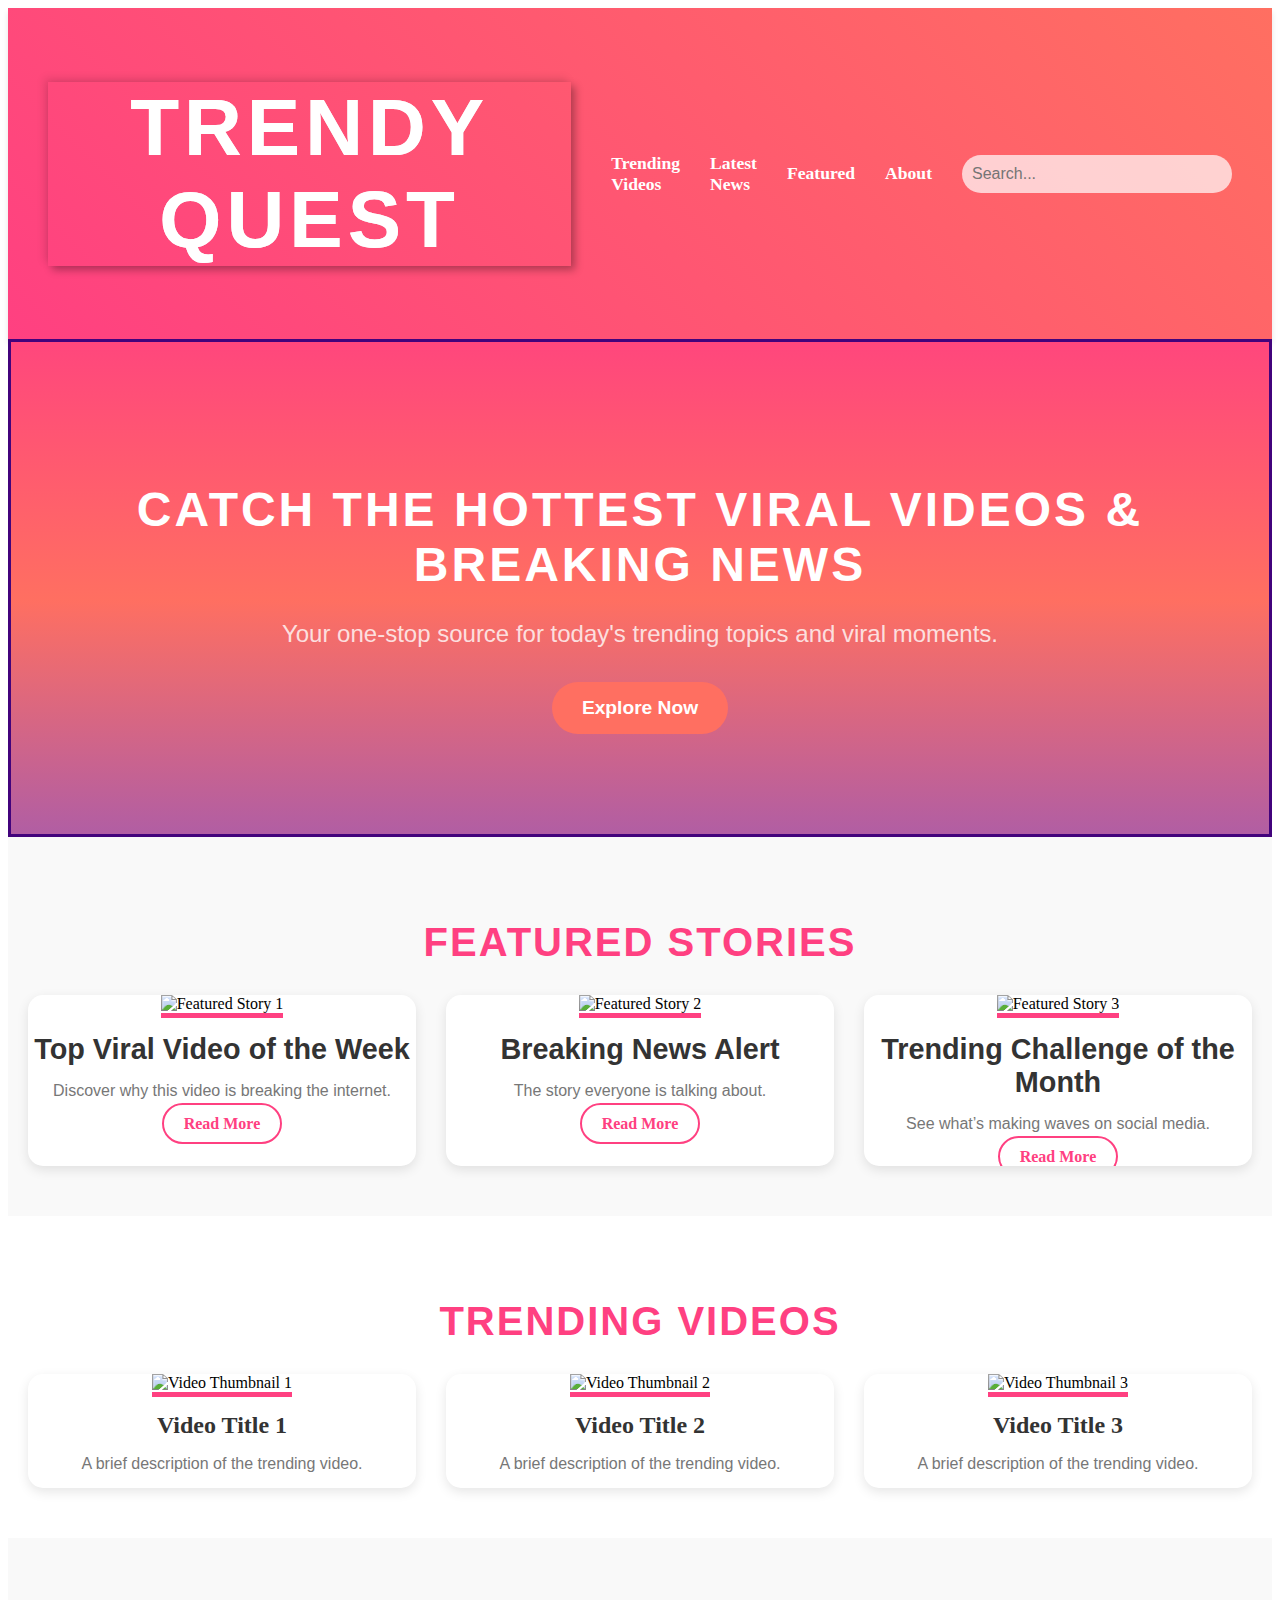
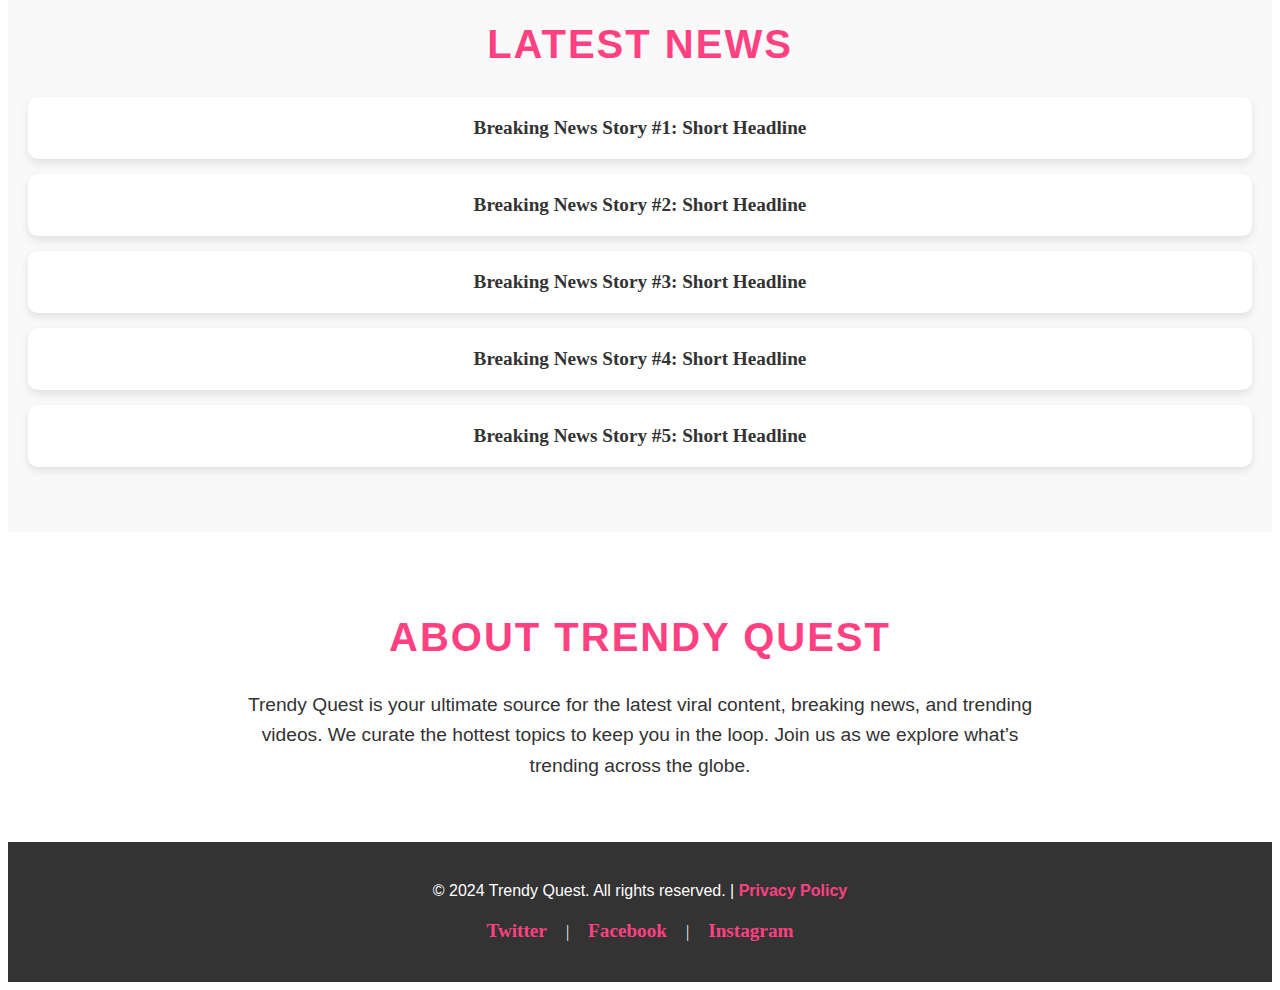
==== commit fd83f1d4: "Update index.html" ====
--- a/index.html
+++ b/index.html
@@ -119,7 +119,7 @@
     <!-- About Section -->
     <section id="about" class="about-section">
         <h2>About Trendy Quest</h2>
-        <p>Trendy Quest is your ultimate source for the latest viral content, breaking news, and trending videos. Our team curates the hottest topics to keep you in the loop. Join us as we explore what’s trending across the globe.</p>
+        <p>Trendy Quest is your ultimate source for the latest viral content, breaking news, and trending videos. We curate the hottest topics to keep you in the loop. Join us as we explore what’s trending across the globe.</p>
     </section>
 
     <!-- Footer -->
--- a/styles.css
+++ b/styles.css
@@ -6,10 +6,9 @@
     background: linear-gradient(45deg, #ff4081, #ff6f61); /* Instagram-inspired gradient */
     color: white;
     padding: 20px 40px;
-    display: flex;
+    display: inline-flex;
     justify-content: space-between;
     align-items: center;
-    position: sticky;
     top: 0;
     z-index: 1000;
     box-shadow: 0 4px 6px rgba(0, 0, 0, 0.1);
@@ -27,6 +26,39 @@
     width: 50px;
     border-radius: 5px;
     object-fit: cover;
+}
+
+/* 3D Text Effect */
+.logo-text {
+    font-size: 5rem; /* Adjust font size as needed */
+    font-weight: bold;
+    color: #fff;
+    text-align: center;
+    text-transform: uppercase;
+    letter-spacing: 5px;
+    position: relative;
+    display: inline-block;
+    background: linear-gradient(135deg, #f6f7f8, #e6e7e8); /* Gradient effect */
+    -webkit-background-clip: text;
+    background-clip: text;
+    box-shadow: 4px 4px 8px rgba(0, 0, 0, 0.3), -4px -4px 8px rgba(0, 0, 0, 0.1); /* Shadow effect for depth */
+    animation: textAnimation 1.5s ease infinite alternate; /* Animation for 3D effect */
+}
+
+/* Animation for 3D Text */
+@keyframes textAnimation {
+    0% {
+        transform: perspective(200px) rotateX(0deg) rotateY(0deg);
+        text-shadow: 4px 4px 8px rgba(0, 0, 0, 0.3), -4px -4px 8px rgba(0, 0, 0, 0.1);
+    }
+    50% {
+        transform: perspective(200px) rotateX(15deg) rotateY(15deg);
+        text-shadow: 6px 6px 12px rgba(0, 0, 0, 0.5), -6px -6px 12px rgba(0, 0, 0, 0.2);
+    }
+    100% {
+        transform: perspective(200px) rotateX(30deg) rotateY(30deg);
+        text-shadow: 8px 8px 16px rgba(0, 0, 0, 0.7), -8px -8px 16px rgba(0, 0, 0, 0.4);
+    }
 }
 
 h1 {
@@ -82,7 +114,9 @@
 
 /* Hero Section Styling */
 .hero {
-    background: blue;/*linear-gradient(45deg, #ff4081, #ff6f61)  /*url('') center center / cover no-repeat*/ /* Example GIF */
+   background: linear-gradient(#4e73df, #ff4081, #ff6f61, #9b59b6);
+/*url('') center center / cover no-repeat*/ /* Example GIF */
+    border: 3px solid rgb(66, 3, 124);
     color: white;
     text-align: center;
     padding: 100px 20px;
--- a/styles.css
+++ b/styles.css
@@ -6,10 +6,9 @@
     background: linear-gradient(45deg, #ff4081, #ff6f61); /* Instagram-inspired gradient */
     color: white;
     padding: 20px 40px;
-    display: flex;
+    display: inline-flex;
     justify-content: space-between;
     align-items: center;
-    position: sticky;
     top: 0;
     z-index: 1000;
     box-shadow: 0 4px 6px rgba(0, 0, 0, 0.1);
@@ -27,6 +26,39 @@
     width: 50px;
     border-radius: 5px;
     object-fit: cover;
+}
+
+/* 3D Text Effect */
+.logo-text {
+    font-size: 5rem; /* Adjust font size as needed */
+    font-weight: bold;
+    color: #fff;
+    text-align: center;
+    text-transform: uppercase;
+    letter-spacing: 5px;
+    position: relative;
+    display: inline-block;
+    background: linear-gradient(135deg, #f6f7f8, #e6e7e8); /* Gradient effect */
+    -webkit-background-clip: text;
+    background-clip: text;
+    box-shadow: 4px 4px 8px rgba(0, 0, 0, 0.3), -4px -4px 8px rgba(0, 0, 0, 0.1); /* Shadow effect for depth */
+    animation: textAnimation 1.5s ease infinite alternate; /* Animation for 3D effect */
+}
+
+/* Animation for 3D Text */
+@keyframes textAnimation {
+    0% {
+        transform: perspective(200px) rotateX(0deg) rotateY(0deg);
+        text-shadow: 4px 4px 8px rgba(0, 0, 0, 0.3), -4px -4px 8px rgba(0, 0, 0, 0.1);
+    }
+    50% {
+        transform: perspective(200px) rotateX(15deg) rotateY(15deg);
+        text-shadow: 6px 6px 12px rgba(0, 0, 0, 0.5), -6px -6px 12px rgba(0, 0, 0, 0.2);
+    }
+    100% {
+        transform: perspective(200px) rotateX(30deg) rotateY(30deg);
+        text-shadow: 8px 8px 16px rgba(0, 0, 0, 0.7), -8px -8px 16px rgba(0, 0, 0, 0.4);
+    }
 }
 
 h1 {
@@ -82,7 +114,9 @@
 
 /* Hero Section Styling */
 .hero {
-    background: blue;/*linear-gradient(45deg, #ff4081, #ff6f61)  /*url('') center center / cover no-repeat*/ /* Example GIF */
+   background: linear-gradient(#4e73df, #ff4081, #ff6f61, #9b59b6);
+/*url('') center center / cover no-repeat*/ /* Example GIF */
+    border: 3px solid rgb(66, 3, 124);
     color: white;
     text-align: center;
     padding: 100px 20px;
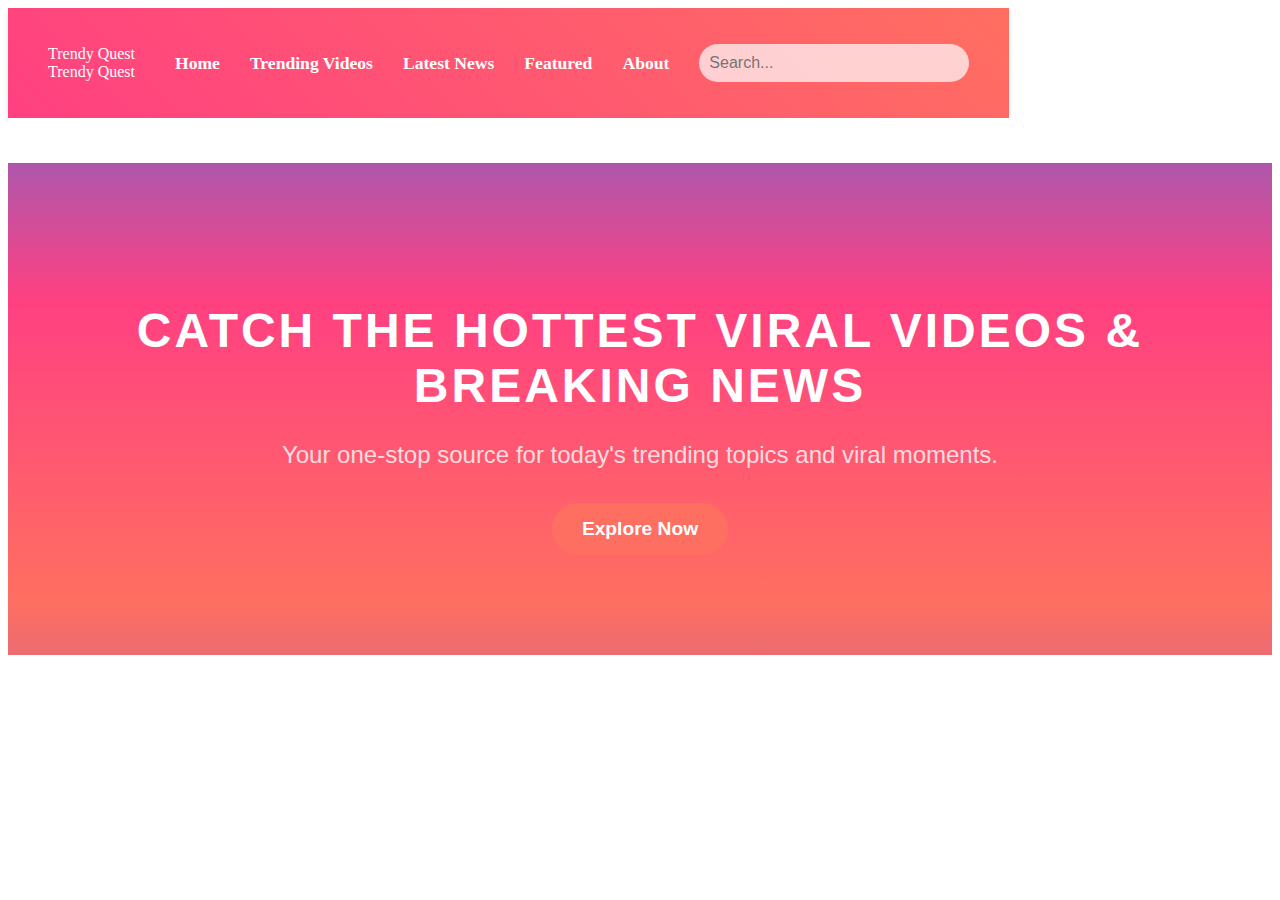
==== commit 6e2fe98d: "Update index.html" ====
--- a/index.html
+++ b/index.html
@@ -32,13 +32,21 @@
 
 <body>
     <!-- Header with Logo and Navigation -->
-    <header>
-        <div class="logo-container">
+   <header>
+        <div class="box">
+            <div class="inner">
+                <span class="span">Trendy Quest</span>
+            </div>
+            <div class="inner">
+                <span>Trendy Quest</span>
+            </div>
+        </div>
             <!--<img src="logo.png" alt="Trendy Quest Logo" class="logo">-->
-            <h1 alt="Trendy Quest Logo" class="logo-text">Trendy Quest</h1>
-        </div>
+            <!-- <h1 alt="Trendy Quest Logo" class="logo-text">Trendy Quest</h1> -->
+        
         <nav>
             <ul>
+                <li><a href="index.html">Home</a></li>
                 <li><a href="#trending-videos">Trending Videos</a></li>
                 <li><a href="#latest-news">Latest News</a></li>
                 <li><a href="#featured">Featured</a></li>
@@ -55,83 +63,5 @@
         <p>Your one-stop source for today's trending topics and viral moments.</p>
         <button class="cta-button">Explore Now</button>
     </section>
-
-    <!-- Featured Section with Highlighted Content -->
-    <section id="featured" class="featured-section">
-        <h2>Featured Stories</h2>
-        <div class="featured-grid">
-            <div class="featured-item">
-                <img src="featured1.jpg" alt="Featured Story 1">
-                <h3>Top Viral Video of the Week</h3>
-                <p>Discover why this video is breaking the internet.</p>
-                <a href="#">Read More</a>
-            </div>
-            <div class="featured-item">
-                <img src="featured2.jpg" alt="Featured Story 2">
-                <h3>Breaking News Alert</h3>
-                <p>The story everyone is talking about.</p>
-                <a href="#">Read More</a>
-            </div>
-            <div class="featured-item">
-                <img src="featured3.jpg" alt="Featured Story 3">
-                <h3>Trending Challenge of the Month</h3>
-                <p>See what’s making waves on social media.</p>
-                <a href="#">Read More</a>
-            </div>
-        </div>
-    </section>
-
-    <!-- Trending Videos Section with Video Previews -->
-    <section id="trending-videos" class="content-section">
-        <h2>Trending Videos</h2>
-        <div class="video-grid">
-            <!-- Video item placeholders -->
-            <div class="video-item">
-                <img src="video1-thumbnail.jpg" alt="Video Thumbnail 1">
-                <h4>Video Title 1</h4>
-                <p>A brief description of the trending video.</p>
-            </div>
-            <div class="video-item">
-                <img src="video2-thumbnail.jpg" alt="Video Thumbnail 2">
-                <h4>Video Title 2</h4>
-                <p>A brief description of the trending video.</p>
-            </div>
-            <div class="video-item">
-                <img src="video3-thumbnail.jpg" alt="Video Thumbnail 3">
-                <h4>Video Title 3</h4>
-                <p>A brief description of the trending video.</p>
-            </div>
-        </div>
-    </section>
-
-    <!-- Latest News Section with Article Links -->
-    <section id="latest-news" class="content-section">
-        <h2>Latest News</h2>
-        <ul class="news-list">
-            <li><a href="#">Breaking News Story #1: Short Headline</a></li>
-            <li><a href="#">Breaking News Story #2: Short Headline</a></li>
-            <li><a href="#">Breaking News Story #3: Short Headline</a></li>
-            <li><a href="#">Breaking News Story #4: Short Headline</a></li>
-            <li><a href="#">Breaking News Story #5: Short Headline</a></li>
-        </ul>
-    </section>
-
-    <!-- About Section -->
-    <section id="about" class="about-section">
-        <h2>About Trendy Quest</h2>
-        <p>Trendy Quest is your ultimate source for the latest viral content, breaking news, and trending videos. We curate the hottest topics to keep you in the loop. Join us as we explore what’s trending across the globe.</p>
-    </section>
-
-    <!-- Footer -->
-    <footer>
-        <p>&copy; 2024 Trendy Quest. All rights reserved. | <a href="privacy-policy.html">Privacy Policy</a></p>
-        <div class="social-links">
-            <a href="https://twitter.com/YourTwitterHandle">Twitter</a> |
-            <a href="https://facebook.com/YourFacebookPage">Facebook</a> |
-            <a href="https://instagram.com/YourInstagram">Instagram</a>
-        </div>
-    </footer>
 </body>
-
-
 </html>
--- a/styles.css
+++ b/styles.css
@@ -116,8 +116,8 @@
 .hero {
    background: linear-gradient(#4e73df, #ff4081, #ff6f61, #9b59b6);
 /*url('') center center / cover no-repeat*/ /* Example GIF */
-    border: 3px solid rgb(66, 3, 124);
-    color: white;
+    border-top: 45px solid #fff;
+    color: purple;
     text-align: center;
     padding: 100px 20px;
     position: relative;
--- a/styles.css
+++ b/styles.css
@@ -116,8 +116,8 @@
 .hero {
    background: linear-gradient(#4e73df, #ff4081, #ff6f61, #9b59b6);
 /*url('') center center / cover no-repeat*/ /* Example GIF */
-    border: 3px solid rgb(66, 3, 124);
-    color: white;
+    border-top: 45px solid #fff;
+    color: purple;
     text-align: center;
     padding: 100px 20px;
     position: relative;
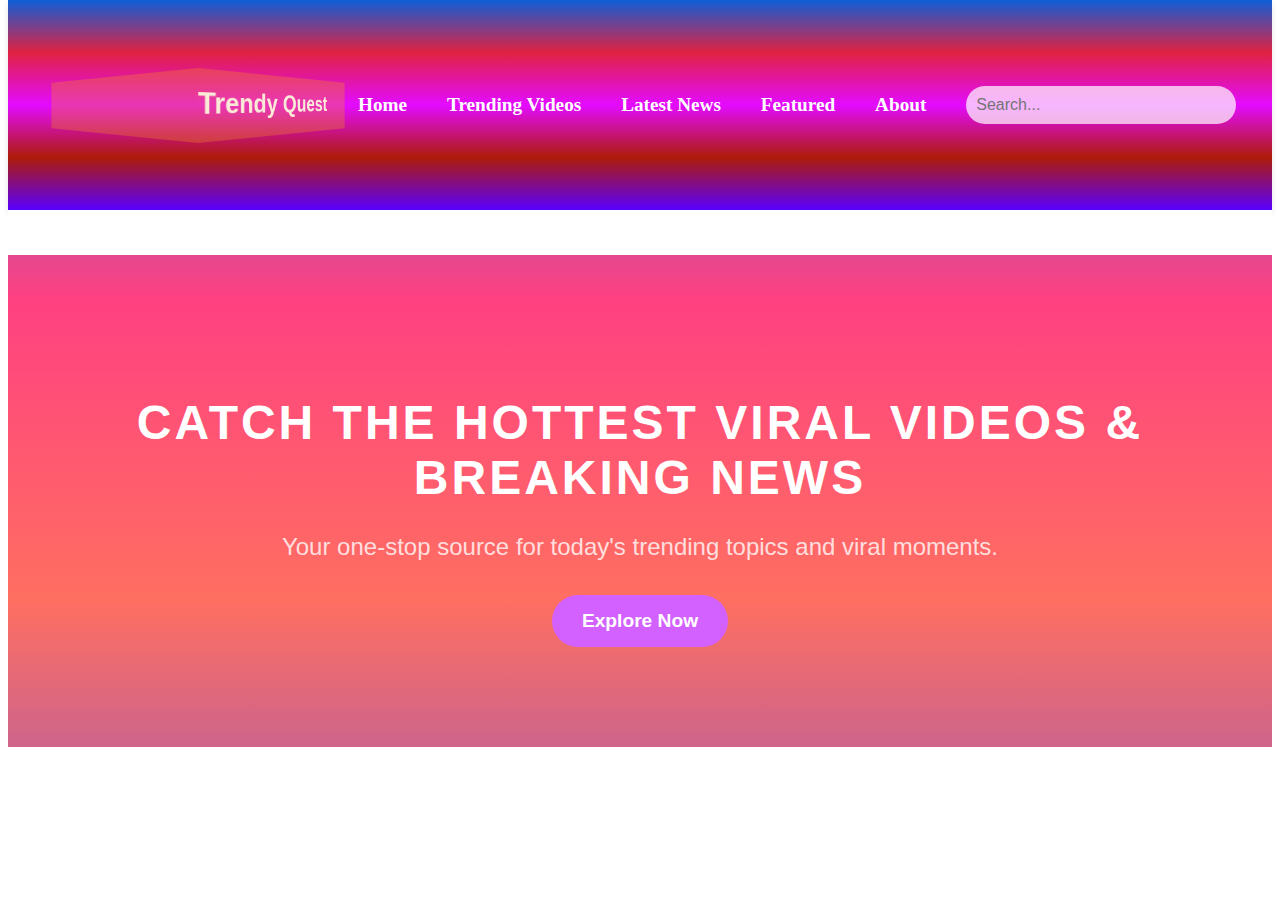
==== commit 655f93b3: "index.html" ====
--- a/index.html
+++ b/index.html
@@ -50,7 +50,7 @@
                 <li><a href="#trending-videos">Trending Videos</a></li>
                 <li><a href="#latest-news">Latest News</a></li>
                 <li><a href="#featured">Featured</a></li>
-                <li><a href="#about">About</a></li>
+                <li><a href="https://github.com/trending-today/only-trends.github.io/blob/master/README.md">About</a></li>
                 <li><input type="text" placeholder="Search..." class="search-bar"></li>
             </ul>
         </nav>
--- a/styles.css
+++ b/styles.css
@@ -1,63 +1,86 @@
 body h1,h2,h3,p {
     font-family: sans-serif;
+    
 }
 /* General Header Styling */
 header {
-    background: linear-gradient(45deg, #ff4081, #ff6f61); /* Instagram-inspired gradient */
+    height: 170px;
+    background: linear-gradient(360deg, #5900ff,rgb(173, 27, 8), #e30bff, rgb(224, 34, 65), rgb(14, 94, 214)); /* Instagram-inspired gradient */
     color: white;
     padding: 20px 40px;
-    display: inline-flex;
+    display: flex;
     justify-content: space-between;
     align-items: center;
-    top: 0;
+    margin-top: -7.7px;
     z-index: 1000;
     box-shadow: 0 4px 6px rgba(0, 0, 0, 0.1);
 }
 
-/* Logo Container */
-.logo-container {
-    display: flex;
-    align-items: center;
-    gap: 10px;
+
+.box {
+	display: flex;
+    margin-left: -100px;
 }
 
-.logo {
-    height: 50px;
-    width: 50px;
-    border-radius: 5px;
-    object-fit: cover;
+.box .inner {
+	width: 250px;
+	height: 75px;
+	line-height: 70px;
+	font-size: 2em;
+	font-family: sans-serif;
+	font-weight: bold;
+	white-space: nowrap;
+	overflow: hidden;
 }
 
-/* 3D Text Effect */
-.logo-text {
-    font-size: 5rem; /* Adjust font size as needed */
-    font-weight: bold;
-    color: #fff;
-    text-align: center;
-    text-transform: uppercase;
-    letter-spacing: 5px;
-    position: relative;
-    display: inline-block;
-    background: linear-gradient(135deg, #f6f7f8, #e6e7e8); /* Gradient effect */
-    -webkit-background-clip: text;
-    background-clip: text;
-    box-shadow: 4px 4px 8px rgba(0, 0, 0, 0.3), -4px -4px 8px rgba(0, 0, 0, 0.1); /* Shadow effect for depth */
-    animation: textAnimation 1.5s ease infinite alternate; /* Animation for 3D effect */
+
+
+.box .inner:first-child {
+	background: rgba(247, 148, 19, 0.308);
+	color: darkred;
+	transform-origin: right;
+	transform: perspective(100px) rotateY(-15deg);
 }
 
-/* Animation for 3D Text */
-@keyframes textAnimation {
-    0% {
-        transform: perspective(200px) rotateX(0deg) rotateY(0deg);
-        text-shadow: 4px 4px 8px rgba(0, 0, 0, 0.3), -4px -4px 8px rgba(0, 0, 0, 0.1);
+.box .inner:last-child {
+	background-color: rgba(247, 148, 19, 0.308);
+	color: antiquewhite;
+	transform-origin: left;
+	transform: perspective(100px) rotateY(15deg);
+}
+
+.box .inner span {
+	position: absolute;
+	animation: marquee 6s linear infinite;
+}
+
+.box .inner:first-child span {
+	animation-delay: 10ms;
+	left: 100%;
+    left: -100%;
+}
+
+
+@keyframes marquee {
+	from {
+		left: 100%;
+	}
+
+	to {
+		left: -100%;
+	}
+}
+
+
+
+/* Mobile adjustments */
+@media (max-width: 767px) {
+    .box .inner span {
+        font-size: 1.5rem;
+        display: block;
     }
-    50% {
-        transform: perspective(200px) rotateX(15deg) rotateY(15deg);
-        text-shadow: 6px 6px 12px rgba(0, 0, 0, 0.5), -6px -6px 12px rgba(0, 0, 0, 0.2);
-    }
-    100% {
-        transform: perspective(200px) rotateX(30deg) rotateY(30deg);
-        text-shadow: 8px 8px 16px rgba(0, 0, 0, 0.7), -8px -8px 16px rgba(0, 0, 0, 0.4);
+    .navbar-nav .nav-link {
+        font-size: 1rem;
     }
 }
 
@@ -74,20 +97,24 @@
 nav ul {
     list-style: none;
     display: flex;
-    gap: 30px;
+    gap: 40px;
     align-items: center;
+    margin-left: -130px;
 }
 
 nav ul li {
     display: inline;
+    
 }
 
 nav ul li a {
     color: white;
     text-decoration: none;
-    font-size: 1.1rem;
+    font-size: 1.2rem;
     font-weight: 600;
     transition: color 0.3s ease;
+    white-space: nowrap;
+    
 }
 
 nav ul li a:hover {
@@ -143,7 +170,7 @@
 
 .cta-button {
     padding: 15px 30px;
-    background-color: #ff6f61; /* Instagram-inspired red */
+    background-color: #d261ff; /* Instagram-inspired red */
     color: white;
     font-size: 1.2rem;
     font-weight: bold;
@@ -157,328 +184,3 @@
     background-color: #ff4081; /* Slightly brighter red for hover effect */
     transform: translateY(-3px); /* Adds slight movement for interactivity */
 }
-
-/* Add subtle animation when the section comes into view */
-@keyframes fadeIn {
-    from {
-        opacity: 0;
-    }
-    to {
-        opacity: 1;
-    }
-}
-
-.hero {
-    animation: fadeIn 2s ease-out;
-}
-
-/* Featured Section Styling */
-.featured-section {
-    background-color: #f9f9f9; /* Light grayish background for contrast */
-    padding: 50px 20px;
-    text-align: center;
-}
-
-.featured-section h2 {
-    font-size: 2.5rem;
-    font-weight: 700;
-    color: #ff4081; /* Instagram-inspired pink */
-    margin-bottom: 30px;
-    text-transform: uppercase;
-    letter-spacing: 2px;
-}
-
-.featured-grid {
-    display: grid;
-    grid-template-columns: repeat(auto-fit, minmax(300px, 1fr));
-    gap: 30px;
-    margin-top: 20px;
-}
-
-.featured-item {
-    background-color: #fff;
-    border-radius: 15px;
-    overflow: hidden;
-    box-shadow: 0 4px 12px rgba(0, 0, 0, 0.1);
-    transition: transform 0.3s ease, box-shadow 0.3s ease;
-}
-
-.featured-item img {
-    width: 100%;
-    height: 200px;
-    object-fit: cover;
-    border-bottom: 5px solid #ff4081; /* Instagram pink border under the image */
-}
-
-.featured-item h3 {
-    font-size: 1.8rem;
-    color: #333;
-    margin: 15px 0;
-}
-
-.featured-item p {
-    font-size: 1rem;
-    color: #777;
-    margin-bottom: 15px;
-}
-
-.featured-item a {
-    text-decoration: none;
-    font-weight: bold;
-    color: #ff4081; /* Instagram pink */
-    padding: 10px 20px;
-    border-radius: 30px;
-    background-color: #fff;
-    border: 2px solid #ff4081;
-    transition: background-color 0.3s ease, color 0.3s ease;
-}
-
-.featured-item a:hover {
-    background-color: #ff4081;
-    color: #fff; /* White text on hover */
-}
-
-/* Hover Effect */
-.featured-item:hover {
-    transform: translateY(-5px); /* Slight lift on hover */
-    box-shadow: 0 8px 20px rgba(0, 0, 0, 0.2); /* Stronger shadow on hover */
-}
-
-/* Add subtle animation when the section comes into view */
-@keyframes fadeInSection {
-    from {
-        opacity: 0;
-        transform: translateY(20px);
-    }
-    to {
-        opacity: 1;
-        transform: translateY(0);
-    }
-}
-
-.featured-section {
-    animation: fadeInSection 1.5s ease-out;
-}
-
-/* Trending Videos Section Styling */
-.content-section {
-    background-color: #fff; /* White background for clean contrast */
-    padding: 50px 20px;
-    text-align: center;
-}
-
-.content-section h2 {
-    font-size: 2.5rem;
-    font-weight: 700;
-    color: #ff4081; /* Instagram pink */
-    margin-bottom: 30px;
-    text-transform: uppercase;
-    letter-spacing: 2px;
-}
-
-.video-grid {
-    display: grid;
-    grid-template-columns: repeat(auto-fit, minmax(280px, 1fr));
-    gap: 30px;
-    margin-top: 20px;
-}
-
-.video-item {
-    background-color: #fff;
-    border-radius: 15px;
-    box-shadow: 0 4px 12px rgba(0, 0, 0, 0.1);
-    overflow: hidden;
-    transition: transform 0.3s ease, box-shadow 0.3s ease;
-}
-
-.video-item img {
-    width: 100%;
-    height: 180px;
-    object-fit: cover;
-    border-bottom: 5px solid #ff4081; /* Pink border under image */
-}
-
-.video-item h4 {
-    font-size: 1.5rem;
-    color: #333;
-    margin: 15px 0;
-    font-weight: bold;
-}
-
-.video-item p {
-    font-size: 1rem;
-    color: #777;
-    margin-bottom: 15px;
-}
-
-.video-item:hover {
-    transform: translateY(-5px); /* Slight lift effect on hover */
-    box-shadow: 0 8px 20px rgba(0, 0, 0, 0.2); /* Stronger shadow */
-}
-
-/* Add subtle animation when the section comes into view */
-@keyframes fadeInSection {
-    from {
-        opacity: 0;
-        transform: translateY(20px);
-    }
-    to {
-        opacity: 1;
-        transform: translateY(0);
-    }
-}
-
-.content-section {
-    animation: fadeInSection 1.5s ease-out;
-}
-
-/* Latest News Section Styling */
-#latest-news {
-    background-color: #f9f9f9; /* Light grey background for contrast */
-    padding: 50px 20px;
-    text-align: center;
-}
-
-#latest-news h2 {
-    font-size: 2.5rem;
-    font-weight: 700;
-    color: #ff4081; /* Instagram pink */
-    margin-bottom: 30px;
-    text-transform: uppercase;
-    letter-spacing: 2px;
-}
-
-.news-list {
-    list-style-type: none; /* Removes default list styles */
-    padding: 0;
-    margin: 0;
-}
-
-.news-list li {
-    background-color: #fff; /* White background for each news item */
-    margin-bottom: 15px;
-    padding: 15px;
-    border-radius: 10px;
-    box-shadow: 0 4px 8px rgba(0, 0, 0, 0.1);
-    transition: transform 0.3s ease, box-shadow 0.3s ease;
-}
-
-.news-list li a {
-    font-size: 1.2rem;
-    color: #333;
-    text-decoration: none;
-    font-weight: bold;
-    display: block;
-    padding: 5px 0;
-    transition: color 0.3s ease;
-}
-
-.news-list li a:hover {
-    color: #ff4081; /* Pink color on hover */
-    text-decoration: underline; /* Underline effect on hover */
-}
-
-.news-list li:hover {
-    transform: translateY(-5px); /* Lift effect on hover */
-    box-shadow: 0 8px 16px rgba(0, 0, 0, 0.2); /* Stronger shadow */
-}
-
-/* Add subtle animation when the section comes into view */
-@keyframes fadeInSection {
-    from {
-        opacity: 0;
-        transform: translateY(20px);
-    }
-    to {
-        opacity: 1;
-        transform: translateY(0);
-    }
-}
-
-#latest-news {
-    animation: fadeInSection 1.5s ease-out;
-}
-
-/* About Section Styling */
-#about {
-    background-color: #ffffff; /* Clean white background */
-    padding: 50px 20px;
-    text-align: center;
-}
-
-#about h2 {
-    font-size: 2.5rem;
-    font-weight: 700;
-    color: #ff4081; /* Instagram pink for consistency */
-    margin-bottom: 20px;
-    text-transform: uppercase;
-    letter-spacing: 2px;
-}
-
-#about p {
-    font-size: 1.2rem;
-    color: #333; /* Dark text for readability */
-    line-height: 1.6;
-    margin: 0 auto;
-    max-width: 800px; /* Limits the width for better readability */
-    padding: 10px 20px;
-}
-
-/* Footer Styling */
-footer {
-    background-color: #333; /* Dark background for footer */
-    color: #fff; /* White text color for contrast */
-    padding: 40px 20px;
-    text-align: center;
-    font-size: 1rem;
-}
-
-footer p {
-    margin: 0;
-    font-weight: 400;
-}
-
-footer a {
-    color: #ff4081; /* Instagram pink for links */
-    text-decoration: none;
-    font-weight: bold;
-    transition: color 0.3s ease;
-}
-
-footer a:hover {
-    color: #ffffff; /* Hover effect for links */
-}
-
-/* Social Links Styling */
-.social-links {
-    margin-top: 20px;
-}
-
-.social-links a {
-    color: #ff4081; /* Pink social link color */
-    font-size: 1.2rem;
-    margin: 0 15px;
-    text-decoration: none;
-    font-weight: bold;
-    transition: color 0.3s ease;
-}
-
-.social-links a:hover {
-    color: #ffffff; /* White hover color for social links */
-}
-
-/* Subtle Fade-in Animation */
-@keyframes fadeInSection {
-    from {
-        opacity: 0;
-        transform: translateY(20px);
-    }
-    to {
-        opacity: 1;
-        transform: translateY(0);
-    }
-}
-
-#about, footer {
-    animation: fadeInSection 1.5s ease-out;
-}
--- a/styles.css
+++ b/styles.css
@@ -1,63 +1,86 @@
 body h1,h2,h3,p {
     font-family: sans-serif;
+    
 }
 /* General Header Styling */
 header {
-    background: linear-gradient(45deg, #ff4081, #ff6f61); /* Instagram-inspired gradient */
+    height: 170px;
+    background: linear-gradient(360deg, #5900ff,rgb(173, 27, 8), #e30bff, rgb(224, 34, 65), rgb(14, 94, 214)); /* Instagram-inspired gradient */
     color: white;
     padding: 20px 40px;
-    display: inline-flex;
+    display: flex;
     justify-content: space-between;
     align-items: center;
-    top: 0;
+    margin-top: -7.7px;
     z-index: 1000;
     box-shadow: 0 4px 6px rgba(0, 0, 0, 0.1);
 }
 
-/* Logo Container */
-.logo-container {
-    display: flex;
-    align-items: center;
-    gap: 10px;
+
+.box {
+	display: flex;
+    margin-left: -100px;
 }
 
-.logo {
-    height: 50px;
-    width: 50px;
-    border-radius: 5px;
-    object-fit: cover;
+.box .inner {
+	width: 250px;
+	height: 75px;
+	line-height: 70px;
+	font-size: 2em;
+	font-family: sans-serif;
+	font-weight: bold;
+	white-space: nowrap;
+	overflow: hidden;
 }
 
-/* 3D Text Effect */
-.logo-text {
-    font-size: 5rem; /* Adjust font size as needed */
-    font-weight: bold;
-    color: #fff;
-    text-align: center;
-    text-transform: uppercase;
-    letter-spacing: 5px;
-    position: relative;
-    display: inline-block;
-    background: linear-gradient(135deg, #f6f7f8, #e6e7e8); /* Gradient effect */
-    -webkit-background-clip: text;
-    background-clip: text;
-    box-shadow: 4px 4px 8px rgba(0, 0, 0, 0.3), -4px -4px 8px rgba(0, 0, 0, 0.1); /* Shadow effect for depth */
-    animation: textAnimation 1.5s ease infinite alternate; /* Animation for 3D effect */
+
+
+.box .inner:first-child {
+	background: rgba(247, 148, 19, 0.308);
+	color: darkred;
+	transform-origin: right;
+	transform: perspective(100px) rotateY(-15deg);
 }
 
-/* Animation for 3D Text */
-@keyframes textAnimation {
-    0% {
-        transform: perspective(200px) rotateX(0deg) rotateY(0deg);
-        text-shadow: 4px 4px 8px rgba(0, 0, 0, 0.3), -4px -4px 8px rgba(0, 0, 0, 0.1);
+.box .inner:last-child {
+	background-color: rgba(247, 148, 19, 0.308);
+	color: antiquewhite;
+	transform-origin: left;
+	transform: perspective(100px) rotateY(15deg);
+}
+
+.box .inner span {
+	position: absolute;
+	animation: marquee 6s linear infinite;
+}
+
+.box .inner:first-child span {
+	animation-delay: 10ms;
+	left: 100%;
+    left: -100%;
+}
+
+
+@keyframes marquee {
+	from {
+		left: 100%;
+	}
+
+	to {
+		left: -100%;
+	}
+}
+
+
+
+/* Mobile adjustments */
+@media (max-width: 767px) {
+    .box .inner span {
+        font-size: 1.5rem;
+        display: block;
     }
-    50% {
-        transform: perspective(200px) rotateX(15deg) rotateY(15deg);
-        text-shadow: 6px 6px 12px rgba(0, 0, 0, 0.5), -6px -6px 12px rgba(0, 0, 0, 0.2);
-    }
-    100% {
-        transform: perspective(200px) rotateX(30deg) rotateY(30deg);
-        text-shadow: 8px 8px 16px rgba(0, 0, 0, 0.7), -8px -8px 16px rgba(0, 0, 0, 0.4);
+    .navbar-nav .nav-link {
+        font-size: 1rem;
     }
 }
 
@@ -74,20 +97,24 @@
 nav ul {
     list-style: none;
     display: flex;
-    gap: 30px;
+    gap: 40px;
     align-items: center;
+    margin-left: -130px;
 }
 
 nav ul li {
     display: inline;
+    
 }
 
 nav ul li a {
     color: white;
     text-decoration: none;
-    font-size: 1.1rem;
+    font-size: 1.2rem;
     font-weight: 600;
     transition: color 0.3s ease;
+    white-space: nowrap;
+    
 }
 
 nav ul li a:hover {
@@ -143,7 +170,7 @@
 
 .cta-button {
     padding: 15px 30px;
-    background-color: #ff6f61; /* Instagram-inspired red */
+    background-color: #d261ff; /* Instagram-inspired red */
     color: white;
     font-size: 1.2rem;
     font-weight: bold;
@@ -157,328 +184,3 @@
     background-color: #ff4081; /* Slightly brighter red for hover effect */
     transform: translateY(-3px); /* Adds slight movement for interactivity */
 }
-
-/* Add subtle animation when the section comes into view */
-@keyframes fadeIn {
-    from {
-        opacity: 0;
-    }
-    to {
-        opacity: 1;
-    }
-}
-
-.hero {
-    animation: fadeIn 2s ease-out;
-}
-
-/* Featured Section Styling */
-.featured-section {
-    background-color: #f9f9f9; /* Light grayish background for contrast */
-    padding: 50px 20px;
-    text-align: center;
-}
-
-.featured-section h2 {
-    font-size: 2.5rem;
-    font-weight: 700;
-    color: #ff4081; /* Instagram-inspired pink */
-    margin-bottom: 30px;
-    text-transform: uppercase;
-    letter-spacing: 2px;
-}
-
-.featured-grid {
-    display: grid;
-    grid-template-columns: repeat(auto-fit, minmax(300px, 1fr));
-    gap: 30px;
-    margin-top: 20px;
-}
-
-.featured-item {
-    background-color: #fff;
-    border-radius: 15px;
-    overflow: hidden;
-    box-shadow: 0 4px 12px rgba(0, 0, 0, 0.1);
-    transition: transform 0.3s ease, box-shadow 0.3s ease;
-}
-
-.featured-item img {
-    width: 100%;
-    height: 200px;
-    object-fit: cover;
-    border-bottom: 5px solid #ff4081; /* Instagram pink border under the image */
-}
-
-.featured-item h3 {
-    font-size: 1.8rem;
-    color: #333;
-    margin: 15px 0;
-}
-
-.featured-item p {
-    font-size: 1rem;
-    color: #777;
-    margin-bottom: 15px;
-}
-
-.featured-item a {
-    text-decoration: none;
-    font-weight: bold;
-    color: #ff4081; /* Instagram pink */
-    padding: 10px 20px;
-    border-radius: 30px;
-    background-color: #fff;
-    border: 2px solid #ff4081;
-    transition: background-color 0.3s ease, color 0.3s ease;
-}
-
-.featured-item a:hover {
-    background-color: #ff4081;
-    color: #fff; /* White text on hover */
-}
-
-/* Hover Effect */
-.featured-item:hover {
-    transform: translateY(-5px); /* Slight lift on hover */
-    box-shadow: 0 8px 20px rgba(0, 0, 0, 0.2); /* Stronger shadow on hover */
-}
-
-/* Add subtle animation when the section comes into view */
-@keyframes fadeInSection {
-    from {
-        opacity: 0;
-        transform: translateY(20px);
-    }
-    to {
-        opacity: 1;
-        transform: translateY(0);
-    }
-}
-
-.featured-section {
-    animation: fadeInSection 1.5s ease-out;
-}
-
-/* Trending Videos Section Styling */
-.content-section {
-    background-color: #fff; /* White background for clean contrast */
-    padding: 50px 20px;
-    text-align: center;
-}
-
-.content-section h2 {
-    font-size: 2.5rem;
-    font-weight: 700;
-    color: #ff4081; /* Instagram pink */
-    margin-bottom: 30px;
-    text-transform: uppercase;
-    letter-spacing: 2px;
-}
-
-.video-grid {
-    display: grid;
-    grid-template-columns: repeat(auto-fit, minmax(280px, 1fr));
-    gap: 30px;
-    margin-top: 20px;
-}
-
-.video-item {
-    background-color: #fff;
-    border-radius: 15px;
-    box-shadow: 0 4px 12px rgba(0, 0, 0, 0.1);
-    overflow: hidden;
-    transition: transform 0.3s ease, box-shadow 0.3s ease;
-}
-
-.video-item img {
-    width: 100%;
-    height: 180px;
-    object-fit: cover;
-    border-bottom: 5px solid #ff4081; /* Pink border under image */
-}
-
-.video-item h4 {
-    font-size: 1.5rem;
-    color: #333;
-    margin: 15px 0;
-    font-weight: bold;
-}
-
-.video-item p {
-    font-size: 1rem;
-    color: #777;
-    margin-bottom: 15px;
-}
-
-.video-item:hover {
-    transform: translateY(-5px); /* Slight lift effect on hover */
-    box-shadow: 0 8px 20px rgba(0, 0, 0, 0.2); /* Stronger shadow */
-}
-
-/* Add subtle animation when the section comes into view */
-@keyframes fadeInSection {
-    from {
-        opacity: 0;
-        transform: translateY(20px);
-    }
-    to {
-        opacity: 1;
-        transform: translateY(0);
-    }
-}
-
-.content-section {
-    animation: fadeInSection 1.5s ease-out;
-}
-
-/* Latest News Section Styling */
-#latest-news {
-    background-color: #f9f9f9; /* Light grey background for contrast */
-    padding: 50px 20px;
-    text-align: center;
-}
-
-#latest-news h2 {
-    font-size: 2.5rem;
-    font-weight: 700;
-    color: #ff4081; /* Instagram pink */
-    margin-bottom: 30px;
-    text-transform: uppercase;
-    letter-spacing: 2px;
-}
-
-.news-list {
-    list-style-type: none; /* Removes default list styles */
-    padding: 0;
-    margin: 0;
-}
-
-.news-list li {
-    background-color: #fff; /* White background for each news item */
-    margin-bottom: 15px;
-    padding: 15px;
-    border-radius: 10px;
-    box-shadow: 0 4px 8px rgba(0, 0, 0, 0.1);
-    transition: transform 0.3s ease, box-shadow 0.3s ease;
-}
-
-.news-list li a {
-    font-size: 1.2rem;
-    color: #333;
-    text-decoration: none;
-    font-weight: bold;
-    display: block;
-    padding: 5px 0;
-    transition: color 0.3s ease;
-}
-
-.news-list li a:hover {
-    color: #ff4081; /* Pink color on hover */
-    text-decoration: underline; /* Underline effect on hover */
-}
-
-.news-list li:hover {
-    transform: translateY(-5px); /* Lift effect on hover */
-    box-shadow: 0 8px 16px rgba(0, 0, 0, 0.2); /* Stronger shadow */
-}
-
-/* Add subtle animation when the section comes into view */
-@keyframes fadeInSection {
-    from {
-        opacity: 0;
-        transform: translateY(20px);
-    }
-    to {
-        opacity: 1;
-        transform: translateY(0);
-    }
-}
-
-#latest-news {
-    animation: fadeInSection 1.5s ease-out;
-}
-
-/* About Section Styling */
-#about {
-    background-color: #ffffff; /* Clean white background */
-    padding: 50px 20px;
-    text-align: center;
-}
-
-#about h2 {
-    font-size: 2.5rem;
-    font-weight: 700;
-    color: #ff4081; /* Instagram pink for consistency */
-    margin-bottom: 20px;
-    text-transform: uppercase;
-    letter-spacing: 2px;
-}
-
-#about p {
-    font-size: 1.2rem;
-    color: #333; /* Dark text for readability */
-    line-height: 1.6;
-    margin: 0 auto;
-    max-width: 800px; /* Limits the width for better readability */
-    padding: 10px 20px;
-}
-
-/* Footer Styling */
-footer {
-    background-color: #333; /* Dark background for footer */
-    color: #fff; /* White text color for contrast */
-    padding: 40px 20px;
-    text-align: center;
-    font-size: 1rem;
-}
-
-footer p {
-    margin: 0;
-    font-weight: 400;
-}
-
-footer a {
-    color: #ff4081; /* Instagram pink for links */
-    text-decoration: none;
-    font-weight: bold;
-    transition: color 0.3s ease;
-}
-
-footer a:hover {
-    color: #ffffff; /* Hover effect for links */
-}
-
-/* Social Links Styling */
-.social-links {
-    margin-top: 20px;
-}
-
-.social-links a {
-    color: #ff4081; /* Pink social link color */
-    font-size: 1.2rem;
-    margin: 0 15px;
-    text-decoration: none;
-    font-weight: bold;
-    transition: color 0.3s ease;
-}
-
-.social-links a:hover {
-    color: #ffffff; /* White hover color for social links */
-}
-
-/* Subtle Fade-in Animation */
-@keyframes fadeInSection {
-    from {
-        opacity: 0;
-        transform: translateY(20px);
-    }
-    to {
-        opacity: 1;
-        transform: translateY(0);
-    }
-}
-
-#about, footer {
-    animation: fadeInSection 1.5s ease-out;
-}
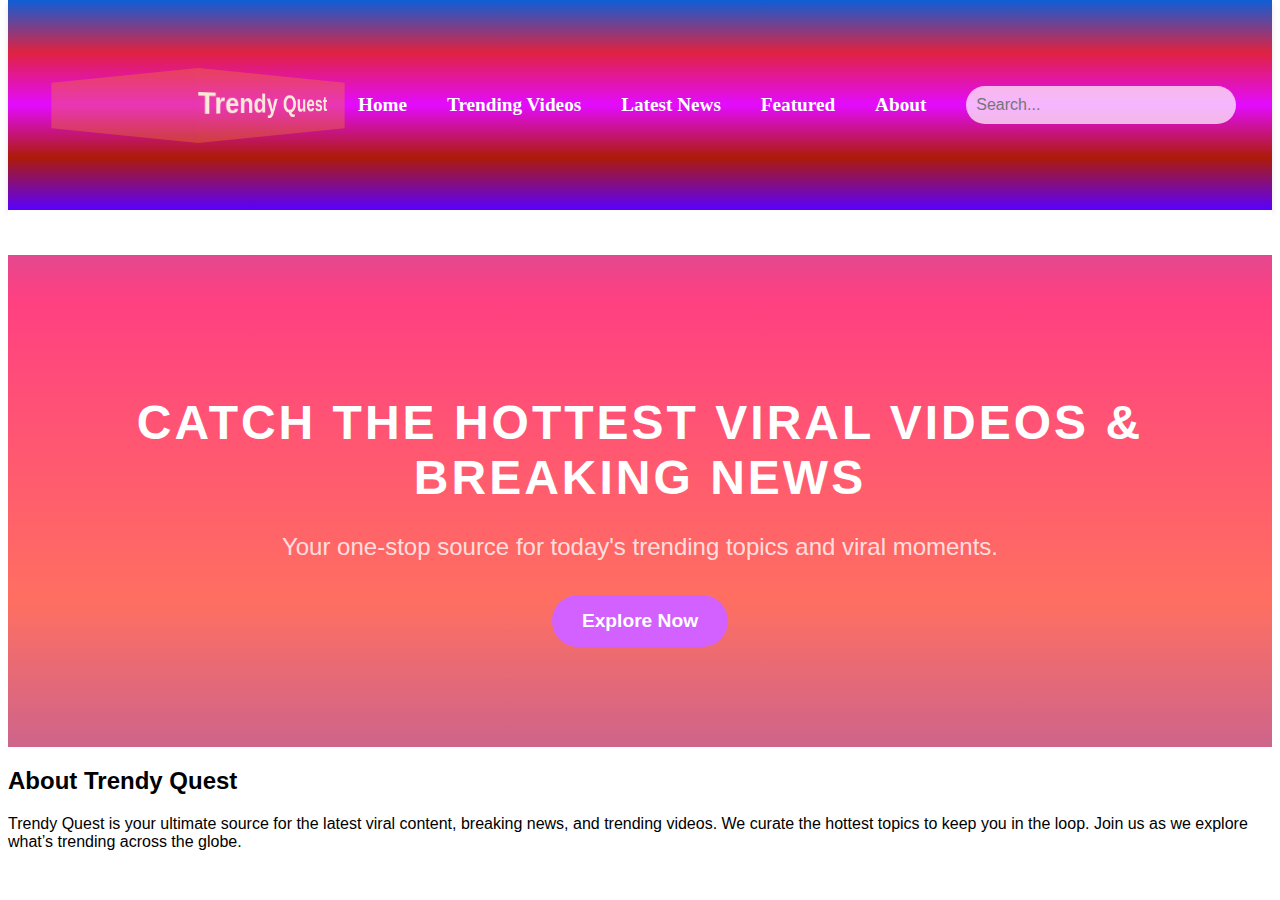
==== commit fedd2425: "index.html" ====
--- a/index.html
+++ b/index.html
@@ -63,5 +63,9 @@
         <p>Your one-stop source for today's trending topics and viral moments.</p>
         <button class="cta-button">Explore Now</button>
     </section>
+    <section id="about" class="about-section">
+        <h2>About Trendy Quest</h2>
+        <p>Trendy Quest is your ultimate source for the latest viral content, breaking news, and trending videos. We curate the hottest topics to keep you in the loop. Join us as we explore what’s trending across the globe.</p>
+    </section>
 </body>
 </html>
